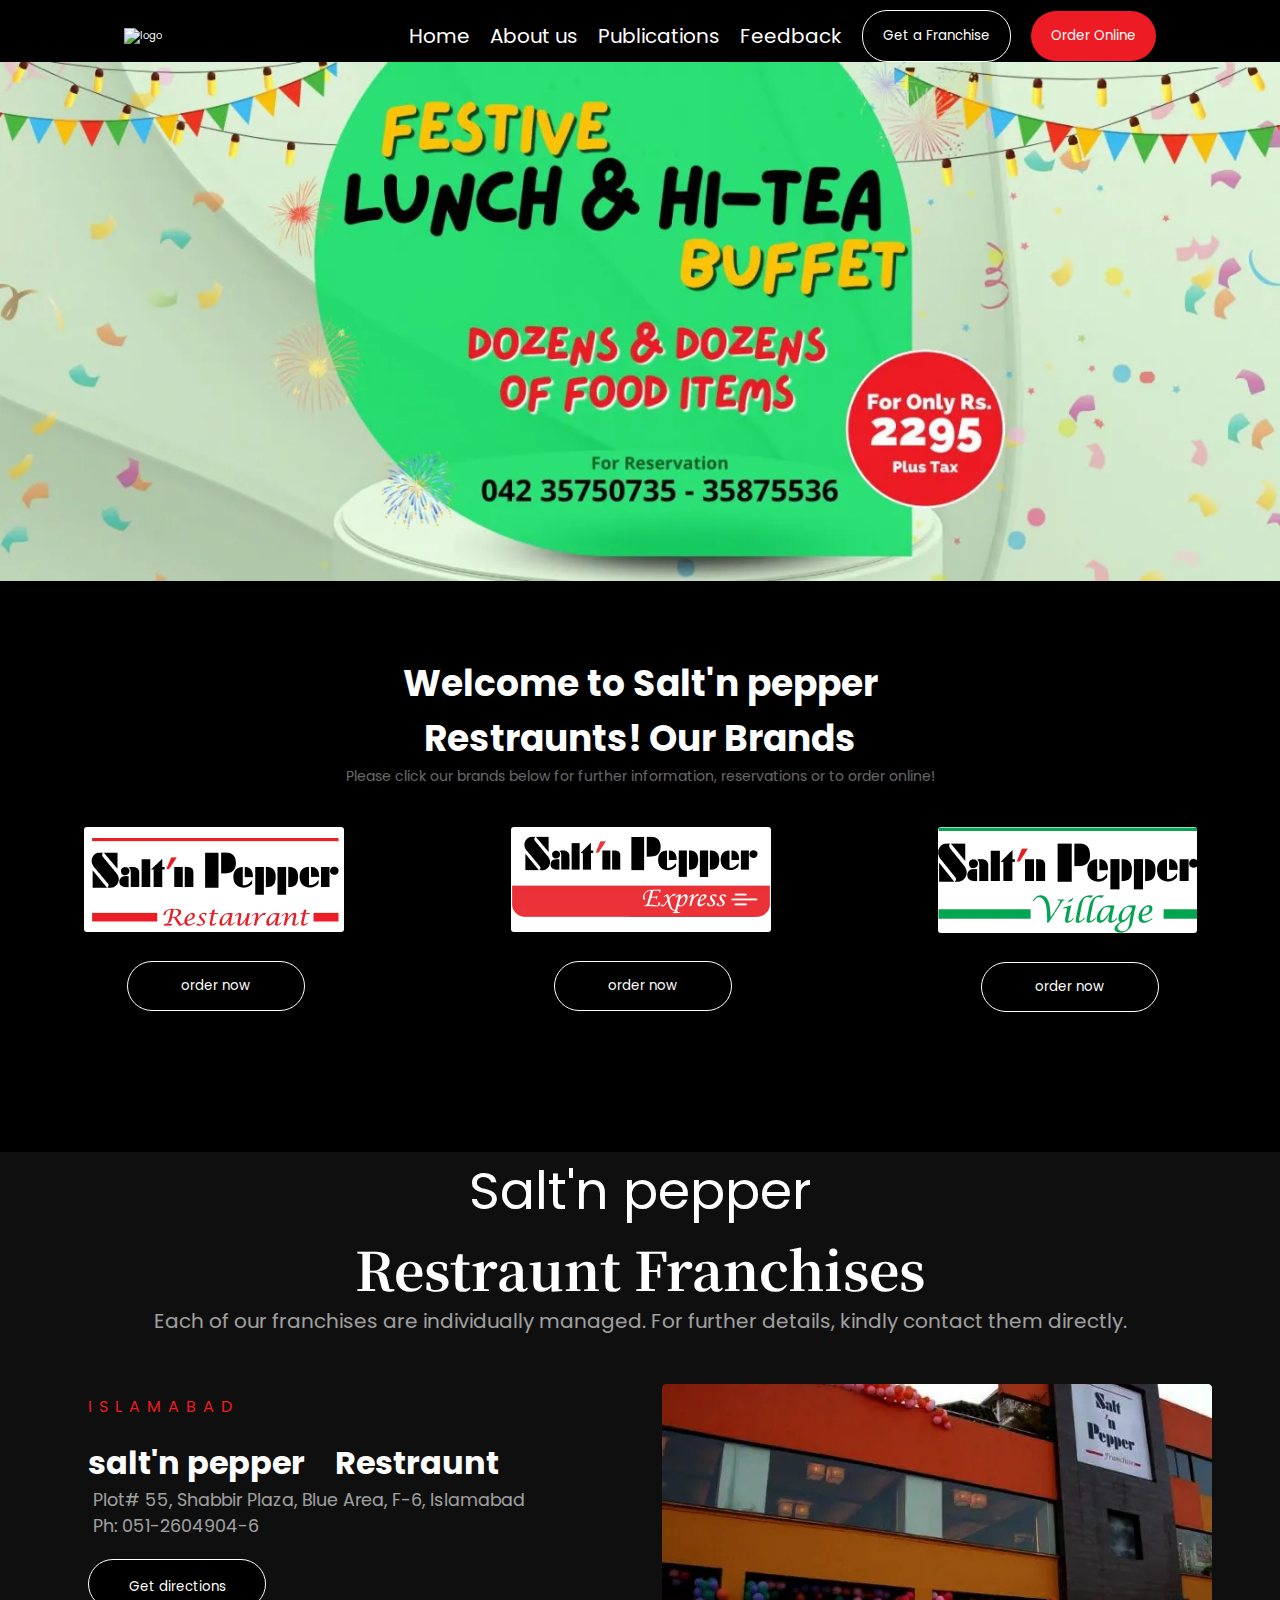
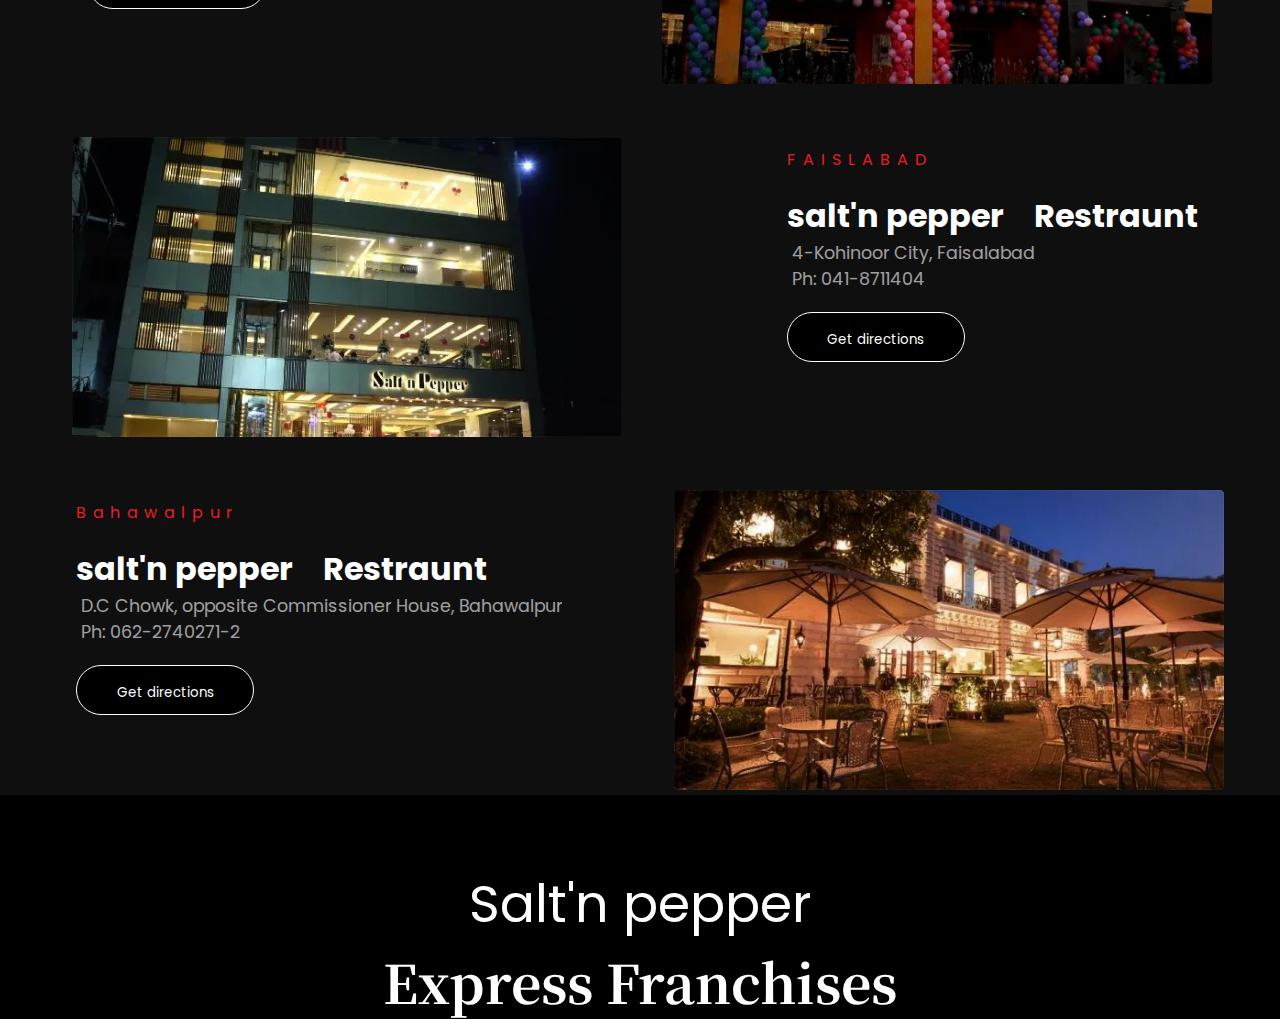
==== index.html @ e47a8a0a "franchises added" ====
<!DOCTYPE html>
<html lang="en">
  <head>
    <meta charset="UTF-8" />
    <meta name="viewport" content="width=device-width, initial-scale=1.0" />
    <script
      src="https://kit.fontawesome.com/d864d55125.js"
      crossorigin="anonymous"
    ></script>
    <title>Salt and Pepper</title>

    <!-- style link -->
    <link rel="stylesheet" href="./styles/style.css" />
    <link rel="stylesheet" href="./styles/utilities.css" />

    <!-- font link -->
    <link rel="preconnect" href="https://fonts.googleapis.com" />
    <link rel="preconnect" href="https://fonts.gstatic.com" crossorigin />
    <link
      href="https://fonts.googleapis.com/css2?family=Poppins:wght@300;400&display=swap"
      rel="stylesheet"
    />
    <link rel="preconnect" href="https://fonts.googleapis.com" />
    <link rel="preconnect" href="https://fonts.gstatic.com" crossorigin />
    <link
      href="https://fonts.googleapis.com/css2?family=Noto+Serif+TC&display=swap"
      rel="stylesheet"
    />
  </head>

  <body>
    <div class="container">
      <!-- navbar started  -->

      <header class="d-flex justify-around align-center mt-1 wrap header">
        <div>
          <img class="header-logo" src="./assets/logo.webp" alt="logo" />
        </div>
        <div>
          <nav class="d-flex gap align-center wrap">
            <p class="nav-items pointer">Home</p>
            <p class="nav-items pointer">About us</p>
            <p class="nav-items pointer">Publications</p>
            <p class="nav-items pointer">Feedback</p>
            <button class="pointer" id="franchise-btn">Get a Franchise</button>
            <button class="pointer" id="order-btn">Order Online</button>
          </nav>
        </div>
      </header>
      <!-- navbar ended -->
      <!-- carousel -->
      <main>
        <img src="./Assets/carousel.webp" alt="carousel" class="img-carousel" />
      </main>
      <!-- carousel end -->
      <div class="head-aft-car">
        <h2 class="d-flex text-center justify-center">
          Welcome to Salt'n pepper
        </h2>
        <h2 class="d-flex text-center justify-center">
          Restraunts! Our Brands
        </h2>
        <p class="sub-head-aft-car text-center justify-center">
          Please click our brands below for further information, reservations or
          to order online!
        </p>
      </div>
      <!-- three cards after carousel -->
      <div class="wrap d-flex justify-around">
        <div class="rest-btn align-center">
          <img
            src="./Assets/salt'n pepper restaraunt.webp"
            alt=""
            class="img-card-bg"
          />
          <button class="btn-1">order now</button>
        </div>
        <div class="">
          <img
            src="./Assets/salt'n pepper express.webp"
            alt=""
            class="img-card-bg pointer"
          />
          <button class="btn-1 pointer">order now</button>
        </div>
        <div class="">
          <img
            src="./Assets/salt'n pepper village.webp"
            alt=""
            class="img-card-bg pointer"
          /><button class="btn-1 pointer">order now</button>
        </div>
      </div>
      <!-- end of the three cards -->
      <!-- franchises started -->
      <div class="franchise-restraunt-div">
        <div class="franchise-heading text-center">Salt'n pepper</div>
        <div class="text-center franchise-subheading">Restraunt Franchises</div>
        <div class="text-center">
          <p class="another-subheading">
            Each of our franchises are individually managed. For further
            details, kindly contact them directly.
          </p>
        </div>
        <div class="d-flex justify-around wrap">
          <div class="franchise-card-1">
            <p class="city-franchise-name m-2 mt-1">ISLAMABAD</p>
            <h3 class="rest-name">
              <span class="m-2">salt'n pepper</span
              ><span class="m-1">Restraunt</span>
            </h3>
            <div>
              <i
                class="fa-solid fa-location-dot align-center location"
                style="font-size: 1.6rem"
              ></i
              ><span class="address align-center"
                >Plot# 55, Shabbir Plaza, Blue Area, F-6, Islamabad</span
              >
            </div>
            <div>
              <i
                class="fa-solid fa-phone align-center phone"
                style="font-size: 1.6rem"
              ></i
              ><span class="address">Ph: 051-2604904-6</span>
              <button class="pointer btn-2 m-2">
                Get directions
                <i
                  class="fa-solid fa-circle-down fa-rotate-270 align-center"
                  style="color: #dc3545; font-size: 2rem"
                ></i>
              </button>
            </div>
          </div>
          <div>
            <img
              src="./Assets/islamabad fanchise.webp"
              alt=""
              class="img-of-islamabad"
            />
          </div>
        </div>
        <div class="d-flex justify-around wrap">
          <div>
            <img
              src="./Assets/Faislabad.webp"
              alt=""
              class="img-of-islamabad"
            />
          </div>
          <div class="franchise-card-1">
            <p class="city-franchise-name m-2 mt-1">FAISLABAD</p>
            <h3 class="rest-name">
              <span class="m-2">salt'n pepper</span
              ><span class="m-1">Restraunt</span>
            </h3>
            <div>
              <i
                class="fa-solid fa-location-dot align-center location"
                style="font-size: 1.6rem"
              ></i
              ><span class="address align-center"
                >4-Kohinoor City, Faisalabad</span
              >
            </div>
            <div>
              <i
                class="fa-solid fa-phone align-center phone"
                style="font-size: 1.6rem"
              ></i
              ><span class="address">Ph: 041-8711404</span>
              <button class="pointer btn-2 m-2">
                Get directions
                <i
                  class="fa-solid fa-circle-down fa-rotate-270 align-center"
                  style="color: #dc3545; font-size: 2rem"
                ></i>
              </button>
            </div>
          </div>
        </div>
        <div class="d-flex justify-around wrap">
          <div class="franchise-card-1">
            <p class="city-franchise-name m-2 mt-1">Bahawalpur</p>
            <h3 class="rest-name">
              <span class="m-2">salt'n pepper</span
              ><span class="m-1">Restraunt</span>
            </h3>
            <div>
              <i
                class="fa-solid fa-location-dot align-center location"
                style="font-size: 1.6rem"
              ></i
              ><span class="address align-center"
                >D.C Chowk, opposite Commissioner House, Bahawalpur</span
              >
            </div>
            <div>
              <i
                class="fa-solid fa-phone align-center phone"
                style="font-size: 1.6rem"
              ></i
              ><span class="address">Ph: 062-2740271-2</span>
              <button class="pointer btn-2 m-2">
                Get directions
                <i
                  class="fa-solid fa-circle-down fa-rotate-270 align-center"
                  style="color: #dc3545; font-size: 2rem"
                ></i>
              </button>
            </div>
          </div>
          <div>
            <img
              src="./Assets/Bahawalpur franchise.webp "
              alt=""
              class="img-of-islamabad"
            />
          </div>
        </div>
      </div>
      <!-- franchises ended -->
      <div class="franchise-express-div">
        <div class="franchise-heading text-center">Salt'n pepper</div>
        <div class="text-center franchise-subheading">Express Franchises</div>
      </div>
    </div>
  </body>
</html>
---- styles/style.css ----
* {
  margin: 0;
  padding: 0;
  box-sizing: border-box;
  color: #ffffff;
  font-family: "Poppins", sans-serif;
  /* border: 1px solid lightcyan; */
}

body {
  background-color: #000000;
}

html {
  font-size: 62.5%;
}

/* navbar started */
.header {
  align-content: space-between;
  align-self: flex-end;
}
.nav-items {
  font-size: 2rem;
}

.header-logo {
  width: 165px;
}
#franchise-btn {
  background-color: transparent;
  border: 1px solid #ffffff;
  padding: 15px 20px;
  border-radius: 25px;
}
#order-btn {
  background-color: #ed1c24;
  border: 0px;
  padding: 15px 20px;
  border-radius: 25px;
}

/* navbar ended *
/* carousel */
.img-carousel {
  width: 100%;
}
.img-heading {
  width: 20%;
}
.head-aft-car {
  margin-top: 70px;
  font-size: 2.4rem;
  font-family: 400;
}
/* brands */
.sub-head-aft-car {
  font-size: 1.4rem;
  opacity: 0.4;
  margin-bottom: 40px;
}
.img-card-bg {
  background-color: #ffffff;
  border-radius: 3px;
}
.btn-1 {
  display: block;
  margin-top: 24px;
  margin-left: 43px;
  width: 178px;
  height: 50px;
  background-color: #000000;
  color: #ffffff;
  border-radius: 99px;
  border: 1px solid #ffffff;
  margin-bottom: 70px;
}

/* brands end */

/* franchises */
.franchise-restraunt-div {
  background-color: #ffffff0f;
  background-image: url(https://images-beta.tossdown.com/site/bb1bd702-431a-4f3a-a0ca-c5966a1f7985.webp);
  background-repeat: no-repeat;
  background-position: right;
  background-size: 325;
}
.franchise-heading {
  margin-top: 70px;
  font-size: 5.2rem;
}
.franchise-subheading {
  font-size: 5.3rem;
  font-family: "Noto Serif TC", serif;
  font-weight: bolder;
}
.another-subheading {
  font-size: 2rem;
  opacity: 0.6;
}
.city-franchise-name{
    color: #ed1c24;
    font-size: 1.6rem;
    letter-spacing: 7px;
    text-align: left;
}
.rest-name{
    font-size: 3.2rem;
}
.address{
    font-size: 1.75rem;
    opacity: 0.6;

}
.btn-2 {
    display: block;
    margin-top: 51px;
    margin-left: 0px;
    width: 178px;
    height: 50px;
    background-color: #000000;
    color: #ffffff;
    border-radius: 99px;
    border: 1px solid #ffffff;
}
.franchise-card-1{
    margin-top: 48px;
}
.img-of-islamabad{
    margin-top: 48px;
    border-radius: 3px;
    width: 100%;
}
.location{
    margin-left: 20px;
    margin-right: 5px;
    opacity: 0.6;
}
.phone{
    margin-left: 20px;
    margin-right: 5px;
    opacity: 0.6;
}
/* franchise-end */
---- styles/utilities.css ----
/* utily classes */

/* flex classes start */
.d-flex {
  display: flex;
}

.justify-center {
  justify-content: center;
}

.justify-evenly {
  justify-content: space-evenly;
}

.justify-around {
  justify-content: space-around;
}

.justify-between {
  justify-content: space-between;
}

.align-center {
  align-items: center;
}
.wrap {
  flex-wrap: wrap;
}

.gap {
  gap: 20px;
}
/* flex classes end */

.text-center {
  text-align: center;
}

.m-1 {
  margin: 10px;
}
.m-2 {
  margin: 20px;
}
.m-3 {
  margin: 30px;
}
.m-4 {
  margin: 40px;
}
.m-5 {
  margin: 50px;
}
.mt-1 {
  margin-top: 10px;
}
.mt-2 {
  margin-top: 20px;
}
.mt-3 {
  margin-top: 30px;
}
.mt-4 {
  margin-top: 40px;
}
.mt-5 {
  margin-top: 50px;
}

.pointer {
  cursor: pointer;
}
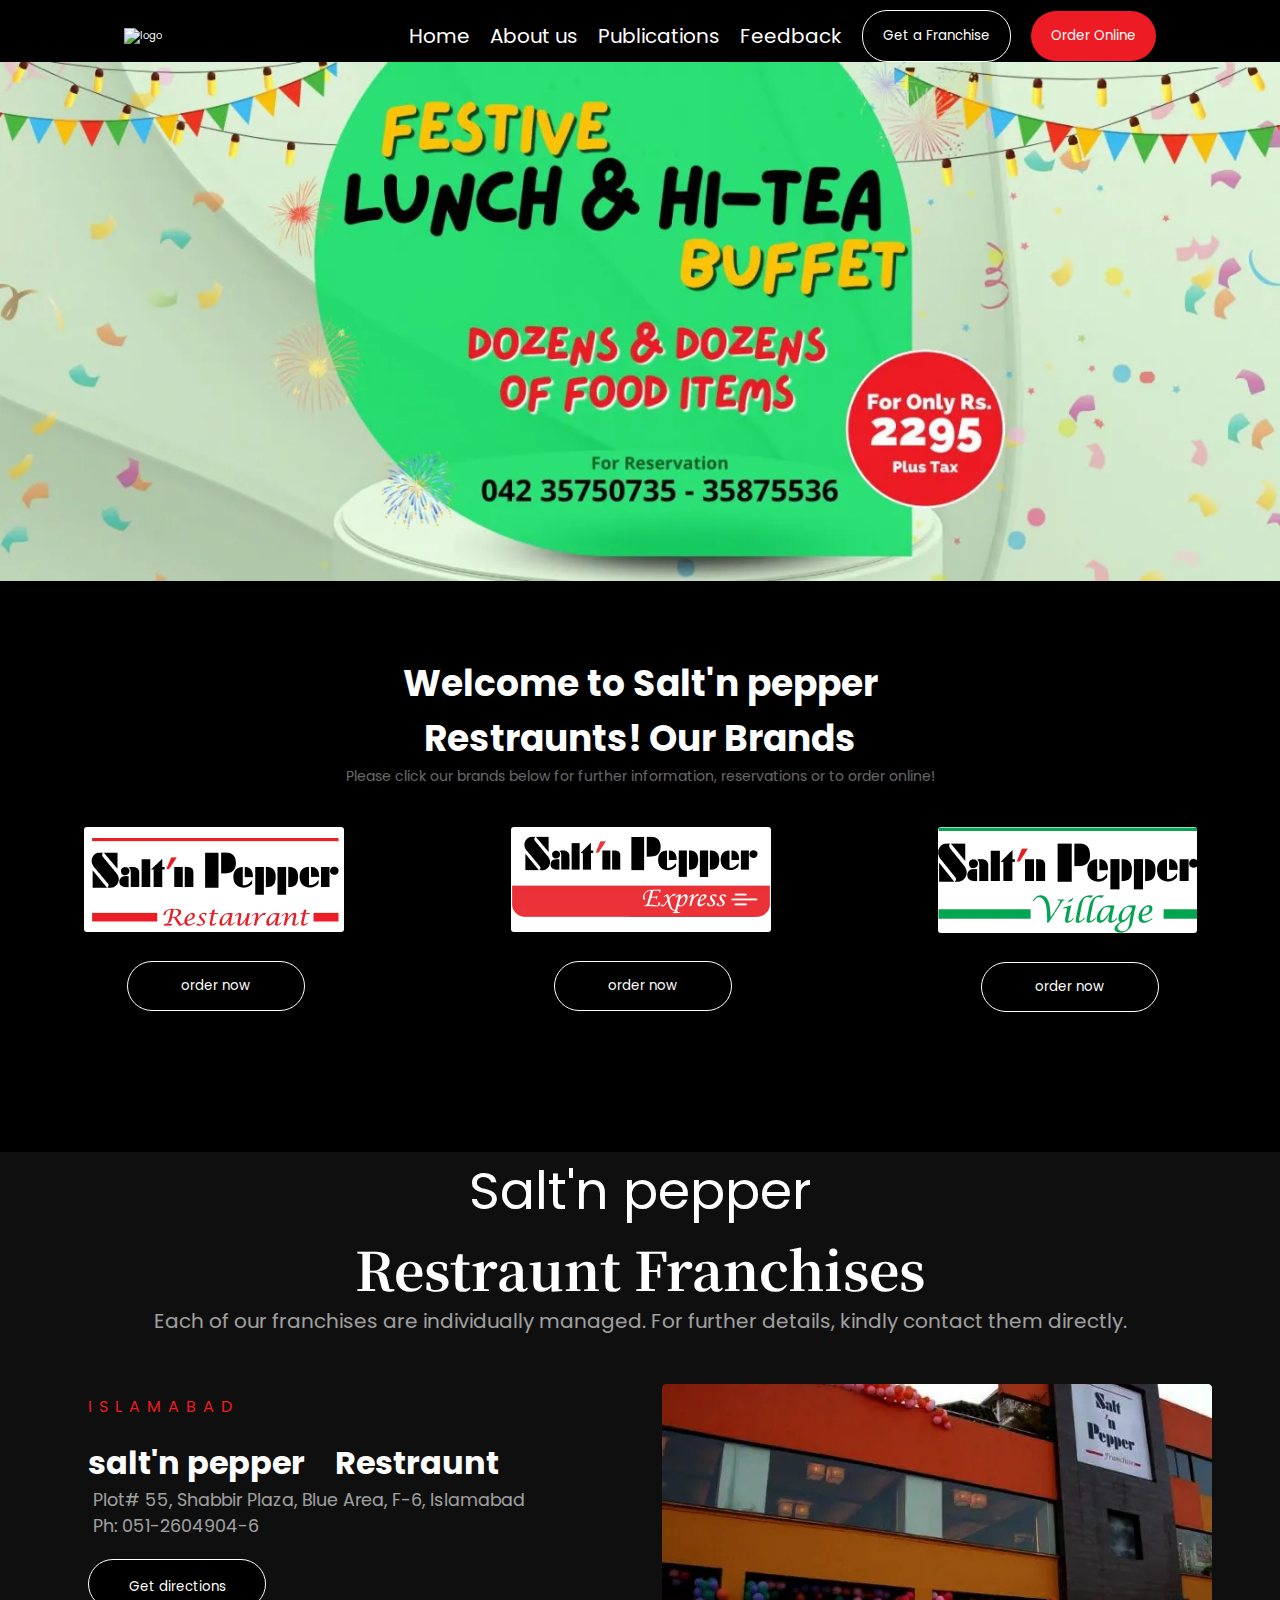
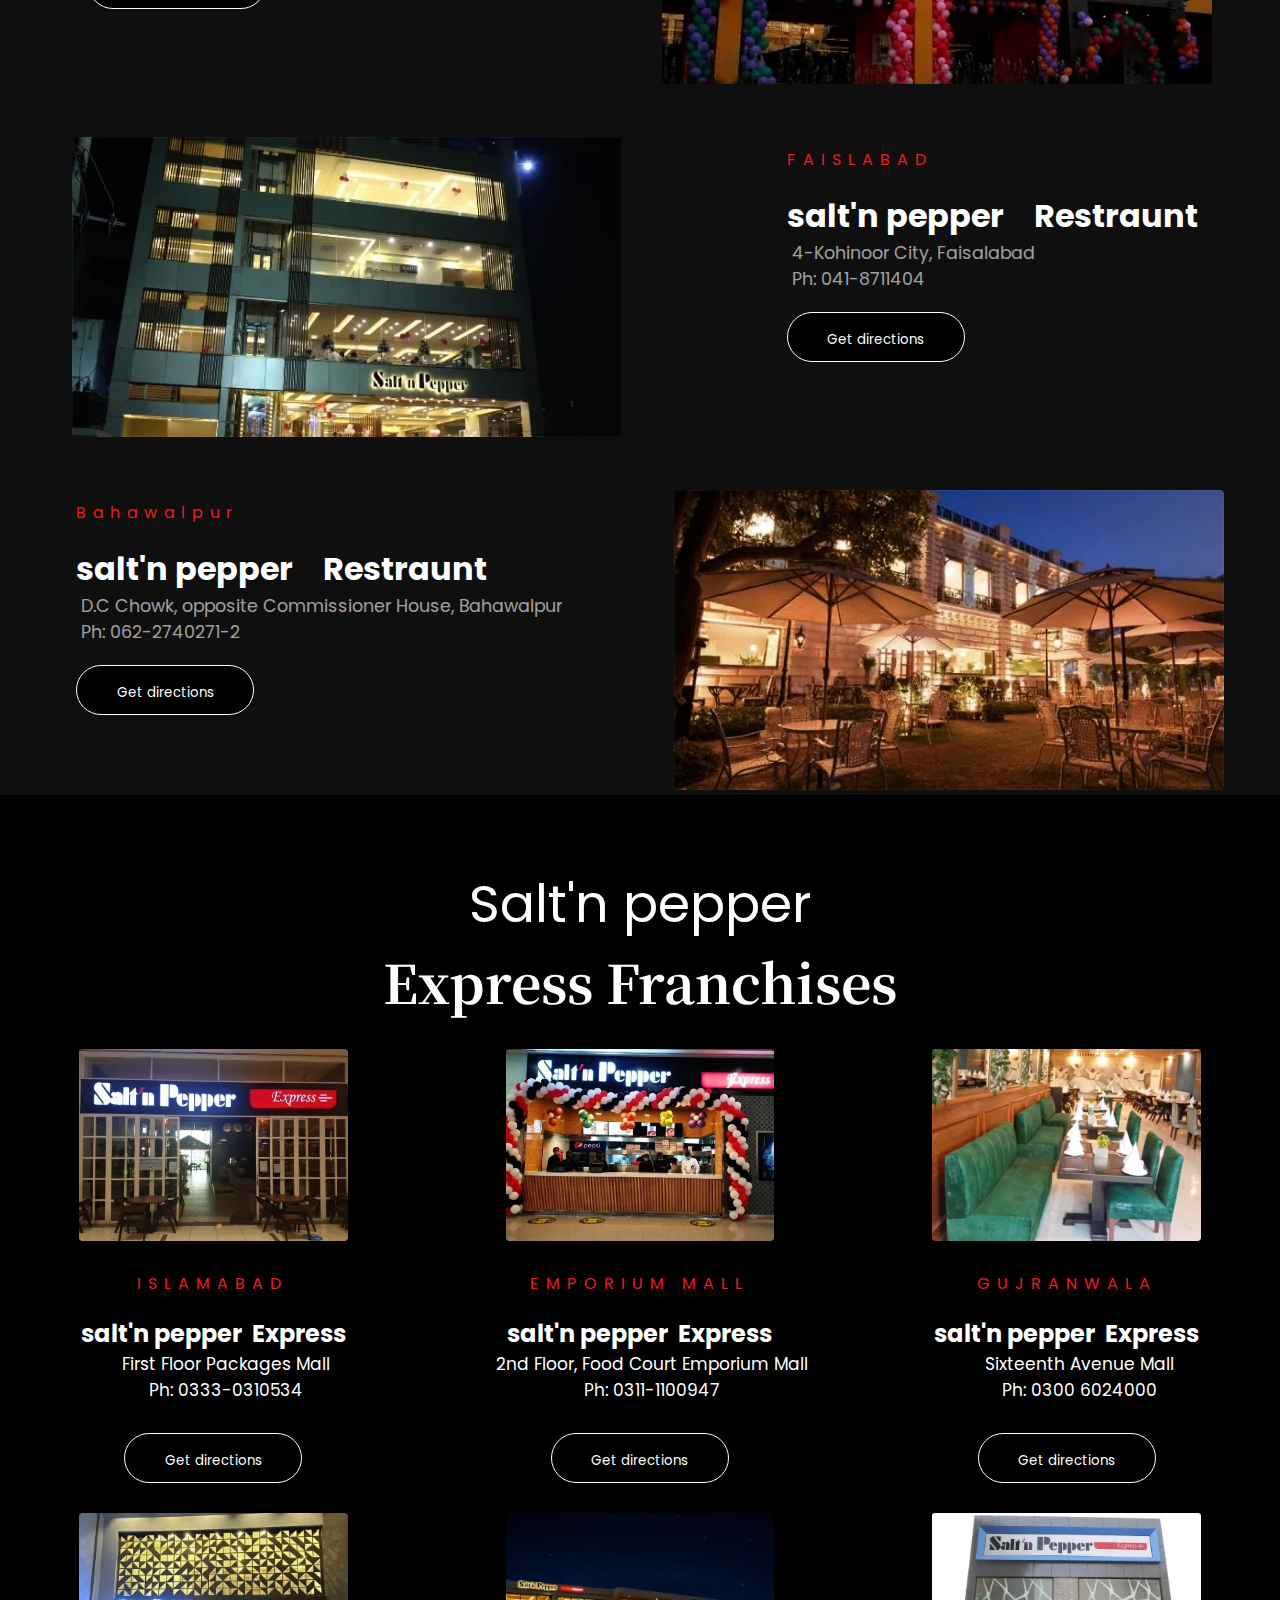
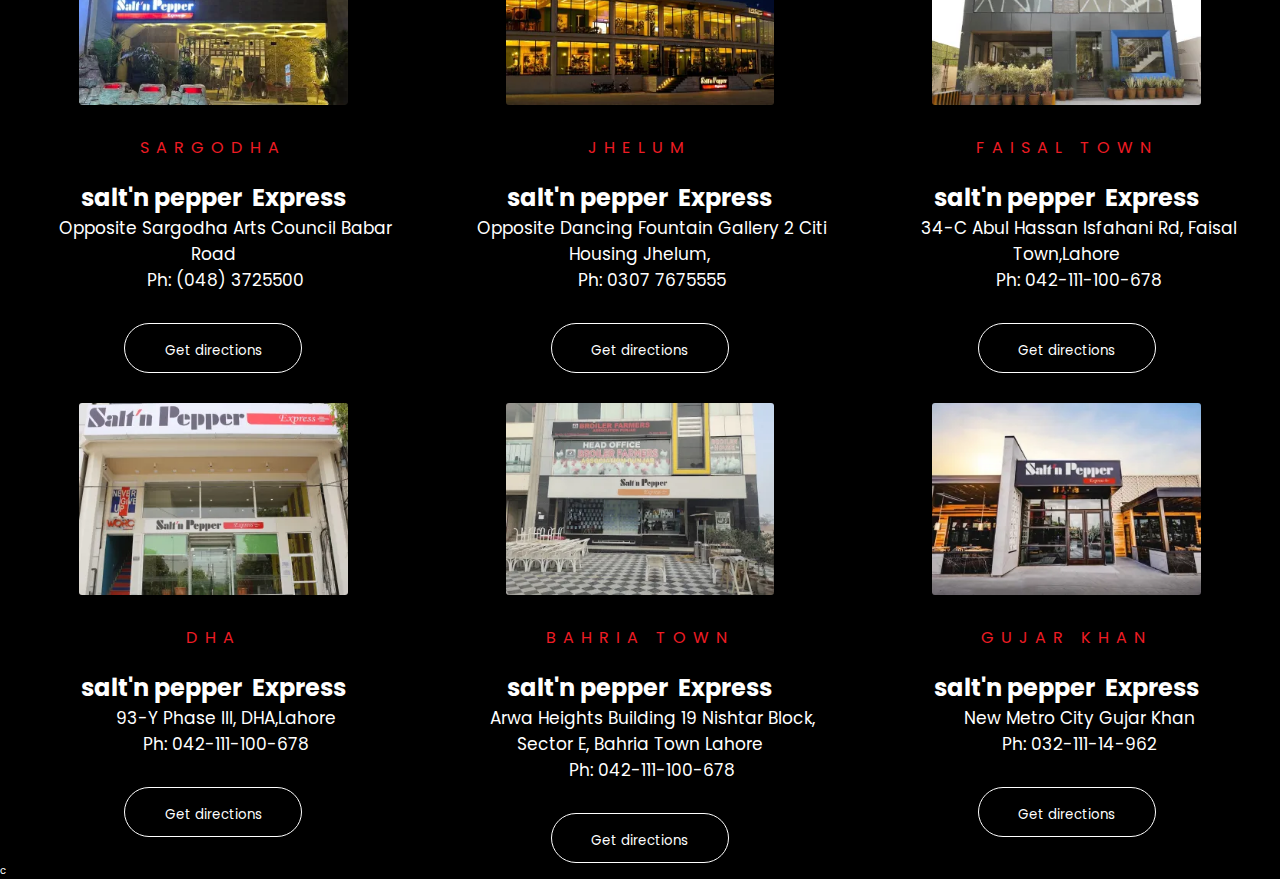
==== commit 70b60125: "work till express franchises done" ====
--- a/index.html
+++ b/index.html
@@ -92,7 +92,7 @@
         </div>
       </div>
       <!-- end of the three cards -->
-      <!-- franchises started -->
+      <!-- restraunt franchises started -->
       <div class="franchise-restraunt-div">
         <div class="franchise-heading text-center">Salt'n pepper</div>
         <div class="text-center franchise-subheading">Restraunt Franchises</div>
@@ -220,11 +220,325 @@
           </div>
         </div>
       </div>
-      <!-- franchises ended -->
+      <!-- restraunt franchises ended -->
+      <!-- express franchise start -->
       <div class="franchise-express-div">
         <div class="franchise-heading text-center">Salt'n pepper</div>
         <div class="text-center franchise-subheading">Express Franchises</div>
+        <span class="d-flex justify-around">
+          <div class="express-franchise">
+            <img
+              src="./Assets/packages express.webp"
+              alt=""
+              class="express-franchise-img"
+            />
+            <p class="city-express-franchise-name m-2 mt-3 text-center">
+              ISLAMABAD
+            </p>
+            <h3 class="text-center heading-express-all">
+              <span class="heading-express">salt'n pepper</span>Express
+            </h3>
+            <p class="text-center address-express">
+              <i
+                class="fa-solid fa-location-dot align-center location text-center"
+                style="font-size: 1.6rem"
+              ></i
+              >First Floor Packages Mall
+            </p>
+            <p class="address-express text-center">
+              <i
+                class="fa-solid fa-phone align-center phone"
+                style="font-size: 1.6rem"
+              ></i
+              >Ph: 0333-0310534
+            </p>
+            <button class="pointer btn-2 mt-3 directions">
+              Get directions
+              <i
+                class="fa-solid fa-circle-down fa-rotate-270 align-center"
+                style="color: #dc3545; font-size: 2rem"
+              ></i>
+            </button>
+          </div>
+          <div class="express-franchise">
+            <img
+              src="./Assets/emporium express.webp"
+              alt=""
+              class="express-franchise-img"
+            />
+            <p class="city-express-franchise-name m-2 mt-3 text-center">
+              EMPORIUM MALL
+            </p>
+            <h3 class="text-center heading-express-all">
+              <span class="heading-express">salt'n pepper</span>Express
+            </h3>
+            <p class="text-center address-express">
+              <i
+                class="fa-solid fa-location-dot align-center location text-center"
+                style="font-size: 1.6rem"
+              ></i
+              >2nd Floor, Food Court Emporium Mall
+            </p>
+            <p class="address-express text-center">
+              <i
+                class="fa-solid fa-phone align-center phone"
+                style="font-size: 1.6rem"
+              ></i
+              >Ph: 0311-1100947
+            </p>
+            <button class="pointer btn-2 mt-3 directions">
+              Get directions
+              <i
+                class="fa-solid fa-circle-down fa-rotate-270 align-center"
+                style="color: #dc3545; font-size: 2rem"
+              ></i>
+            </button>
+          </div>
+          <div class="express-franchise">
+            <img
+              src="./Assets/gujranwala.webp"
+              alt=""
+              class="express-franchise-img"
+            />
+            <p class="city-express-franchise-name m-2 mt-3 text-center">
+              GUJRANWALA
+            </p>
+            <h3 class="text-center heading-express-all">
+              <span class="heading-express">salt'n pepper</span>Express
+            </h3>
+            <p class="text-center address-express">
+              <i
+                class="fa-solid fa-location-dot align-center location text-center"
+                style="font-size: 1.6rem"
+              ></i>
+              Sixteenth Avenue Mall
+            </p>
+            <p class="address-express text-center">
+              <i
+                class="fa-solid fa-phone align-center phone"
+                style="font-size: 1.6rem"
+              ></i
+              >Ph: 0300 6024000
+            </p>
+            <button class="pointer btn-2 mt-3 directions">
+              Get directions
+              <i
+                class="fa-solid fa-circle-down fa-rotate-270 align-center"
+                style="color: #dc3545; font-size: 2rem"
+              ></i>
+            </button>
+          </div>
+        </span>
+        <span class="d-flex justify-around">
+          <div class="express-franchise">
+            <img
+              src="./Assets/Sarghoda express.webp"
+              alt=""
+              class="express-franchise-img"
+            />
+            <p class="city-express-franchise-name m-2 mt-3 text-center">
+              SARGODHA
+            </p>
+            <h3 class="text-center heading-express-all">
+              <span class="heading-express">salt'n pepper</span>Express
+            </h3>
+            <p class="text-center address-express">
+              <i
+                class="fa-solid fa-location-dot align-center location text-center"
+                style="font-size: 1.6rem"
+              ></i
+              >Opposite Sargodha Arts Council Babar Road
+            </p>
+            <p class="address-express text-center">
+              <i
+                class="fa-solid fa-phone align-center phone"
+                style="font-size: 1.6rem"
+              ></i
+              >Ph: (048) 3725500
+            </p>
+            <button class="pointer btn-2 mt-3 directions">
+              Get directions
+              <i
+                class="fa-solid fa-circle-down fa-rotate-270 align-center"
+                style="color: #dc3545; font-size: 2rem"
+              ></i>
+            </button>
+          </div>
+          <div class="express-franchise">
+            <img
+              src="./Assets/jhelum express.webp"
+              alt=""
+              class="express-franchise-img"
+            />
+            <p class="city-express-franchise-name m-2 mt-3 text-center">
+              JHELUM
+            </p>
+            <h3 class="text-center heading-express-all">
+              <span class="heading-express">salt'n pepper</span>Express
+            </h3>
+            <p class="text-center address-express">
+              <i
+                class="fa-solid fa-location-dot align-center location text-center"
+                style="font-size: 1.6rem"
+              ></i
+              >Opposite Dancing Fountain Gallery 2 Citi Housing Jhelum,
+            </p>
+            <p class="address-express text-center">
+              <i
+                class="fa-solid fa-phone align-center phone"
+                style="font-size: 1.6rem"
+              ></i
+              >Ph: 0307 7675555
+            </p>
+            <button class="pointer btn-2 mt-3 directions">
+              Get directions
+              <i
+                class="fa-solid fa-circle-down fa-rotate-270 align-center"
+                style="color: #dc3545; font-size: 2rem"
+              ></i>
+            </button>
+          </div>
+          <div class="express-franchise">
+            <img
+              src="./Assets/Faisal Town express.webp"
+              alt=""
+              class="express-franchise-img"
+            />
+            <p class="city-express-franchise-name m-2 mt-3 text-center">
+              FAISAL TOWN
+            </p>
+            <h3 class="text-center heading-express-all">
+              <span class="heading-express">salt'n pepper</span>Express
+            </h3>
+            <p class="text-center address-express">
+              <i
+                class="fa-solid fa-location-dot align-center location text-center"
+                style="font-size: 1.6rem"
+              ></i
+              >34-C Abul Hassan Isfahani Rd, Faisal Town,Lahore
+            </p>
+            <p class="address-express text-center">
+              <i
+                class="fa-solid fa-phone align-center phone"
+                style="font-size: 1.6rem"
+              ></i
+              >Ph: 042-111-100-678
+            </p>
+            <button class="pointer btn-2 mt-3 directions">
+              Get directions
+              <i
+                class="fa-solid fa-circle-down fa-rotate-270 align-center"
+                style="color: #dc3545; font-size: 2rem"
+              ></i>
+            </button>
+          </div>
+        </span>
+        <span class="d-flex justify-around">
+          <div class="express-franchise">
+            <img
+              src="./Assets/dha express.webp"
+              alt=""
+              class="express-franchise-img"
+            />
+            <p class="city-express-franchise-name m-2 mt-3 text-center">DHA</p>
+            <h3 class="text-center heading-express-all">
+              <span class="heading-express">salt'n pepper</span>Express
+            </h3>
+            <p class="text-center address-express">
+              <i
+                class="fa-solid fa-location-dot align-center location text-center"
+                style="font-size: 1.6rem"
+              ></i
+              >93-Y Phase III, DHA,Lahore
+            </p>
+            <p class="address-express text-center">
+              <i
+                class="fa-solid fa-phone align-center phone"
+                style="font-size: 1.6rem"
+              ></i
+              >Ph: 042-111-100-678
+            </p>
+            <button class="pointer btn-2 mt-3 directions">
+              Get directions
+              <i
+                class="fa-solid fa-circle-down fa-rotate-270 align-center"
+                style="color: #dc3545; font-size: 2rem"
+              ></i>
+            </button>
+          </div>
+          <div class="express-franchise">
+            <img
+              src="./Assets/bahria  town express.webp"
+              alt=""
+              class="express-franchise-img"
+            />
+            <p class="city-express-franchise-name m-2 mt-3 text-center">
+              BAHRIA TOWN
+            </p>
+            <h3 class="text-center heading-express-all">
+              <span class="heading-express">salt'n pepper</span>Express
+            </h3>
+            <p class="text-center address-express">
+              <i
+                class="fa-solid fa-location-dot align-center location text-center"
+                style="font-size: 1.6rem"
+              ></i
+              >Arwa Heights Building 19 Nishtar Block, Sector E, Bahria Town
+              Lahore
+            </p>
+            <p class="address-express text-center">
+              <i
+                class="fa-solid fa-phone align-center phone"
+                style="font-size: 1.6rem"
+              ></i
+              >Ph: 042-111-100-678
+            </p>
+            <button class="pointer btn-2 mt-3 directions">
+              Get directions
+              <i
+                class="fa-solid fa-circle-down fa-rotate-270 align-center"
+                style="color: #dc3545; font-size: 2rem"
+              ></i>
+            </button>
+          </div>
+          <div class="express-franchise">
+            <img
+              src="./Assets/gujar khan.webp"
+              alt=""
+              class="express-franchise-img"
+            />
+            <p class="city-express-franchise-name m-2 mt-3 text-center">
+              GUJAR KHAN
+            </p>
+            <h3 class="text-center heading-express-all">
+              <span class="heading-express">salt'n pepper</span>Express
+            </h3>
+            <p class="text-center address-express">
+              <i
+                class="fa-solid fa-location-dot align-center location text-center"
+                style="font-size: 1.6rem"
+              ></i
+              >New Metro City Gujar Khan
+            </p>
+            <p class="address-express text-center">
+              <i
+                class="fa-solid fa-phone align-center phone"
+                style="font-size: 1.6rem"
+              ></i
+              >Ph: 032-111-14-962
+            </p>
+            <button class="pointer btn-2 mt-3 directions">
+              Get directions
+              <i
+                class="fa-solid fa-circle-down fa-rotate-270 align-center"
+                style="color: #dc3545; font-size: 2rem"
+              ></i>
+            </button>
+          </div>
+        </span>
       </div>
+      <!-- express franchise end -->
+      <div class="franchise-village">c</div>
     </div>
   </body>
 </html>
--- a/styles/style.css
+++ b/styles/style.css
@@ -143,3 +143,46 @@
     opacity: 0.6;
 }
 /* franchise-end */
+/* express franchise start */
+.express-franchise-img{
+width: 70%;
+border-radius: 3px;
+display: block;
+margin-left: auto;
+margin-right: auto;
+margin-top: 30px;
+
+}
+.express-franchise{
+    /* margin: 30px; */
+    /* display: flex; */
+    width: 30%;
+    
+}
+.city-express-franchise-name{
+    display: block;
+    color: #ed1c24;
+    font-size: 1.6rem;
+    letter-spacing: 7px;
+    text-align: center;
+    /* padding: 90px; */
+    margin: 30px;
+    
+    /* padding-right:150px ; */
+}
+.heading-express-all{
+   font-size: 2.4rem;
+
+}
+.heading-express{
+    padding-right: 10px;
+}
+.address-express{
+    font-size: 1.7rem;
+}
+.directions{
+    display: block;
+    margin-left:auto;
+    margin-right:auto;
+}
+/* express franchise ended */
--- a/styles/utilities.css
+++ b/styles/utilities.css
@@ -23,6 +23,9 @@
 
 .align-center {
   align-items: center;
+}
+.align-center-c {
+  align-content: center;
 }
 .wrap {
   flex-wrap: wrap;
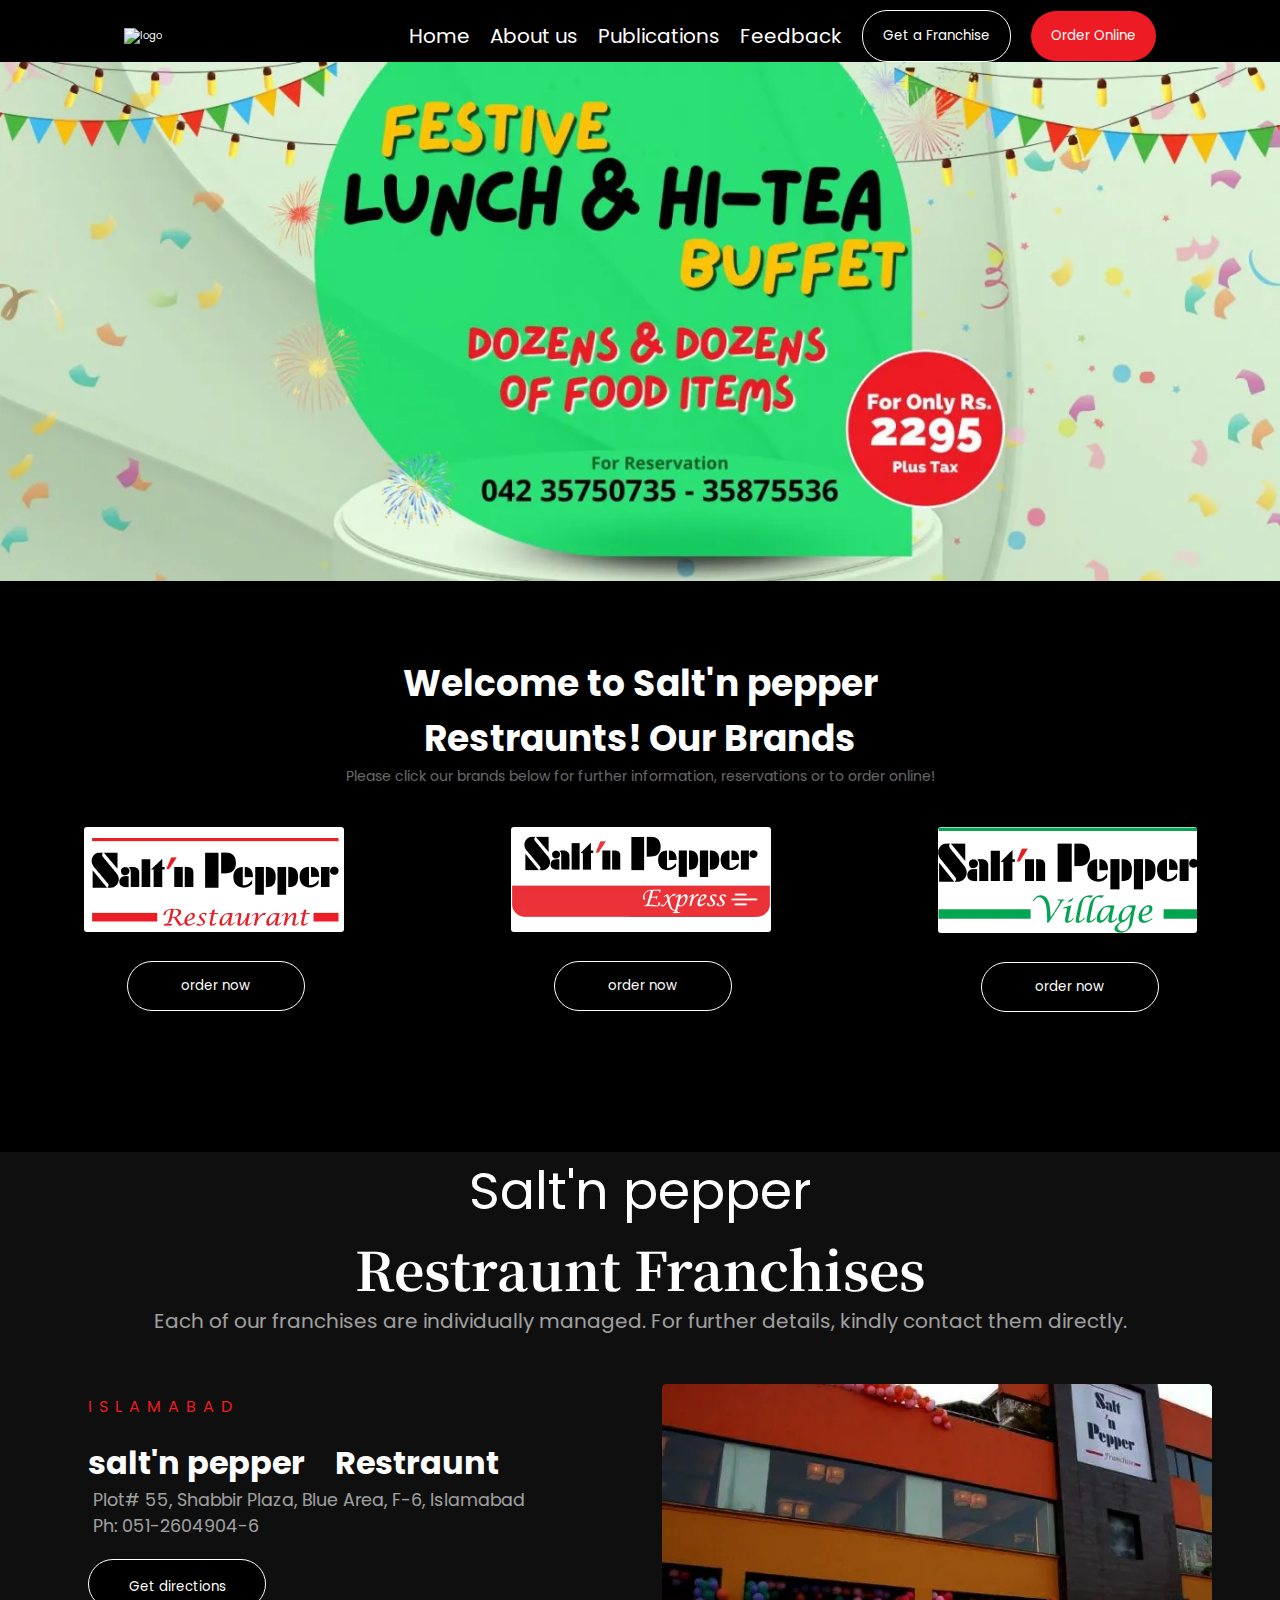
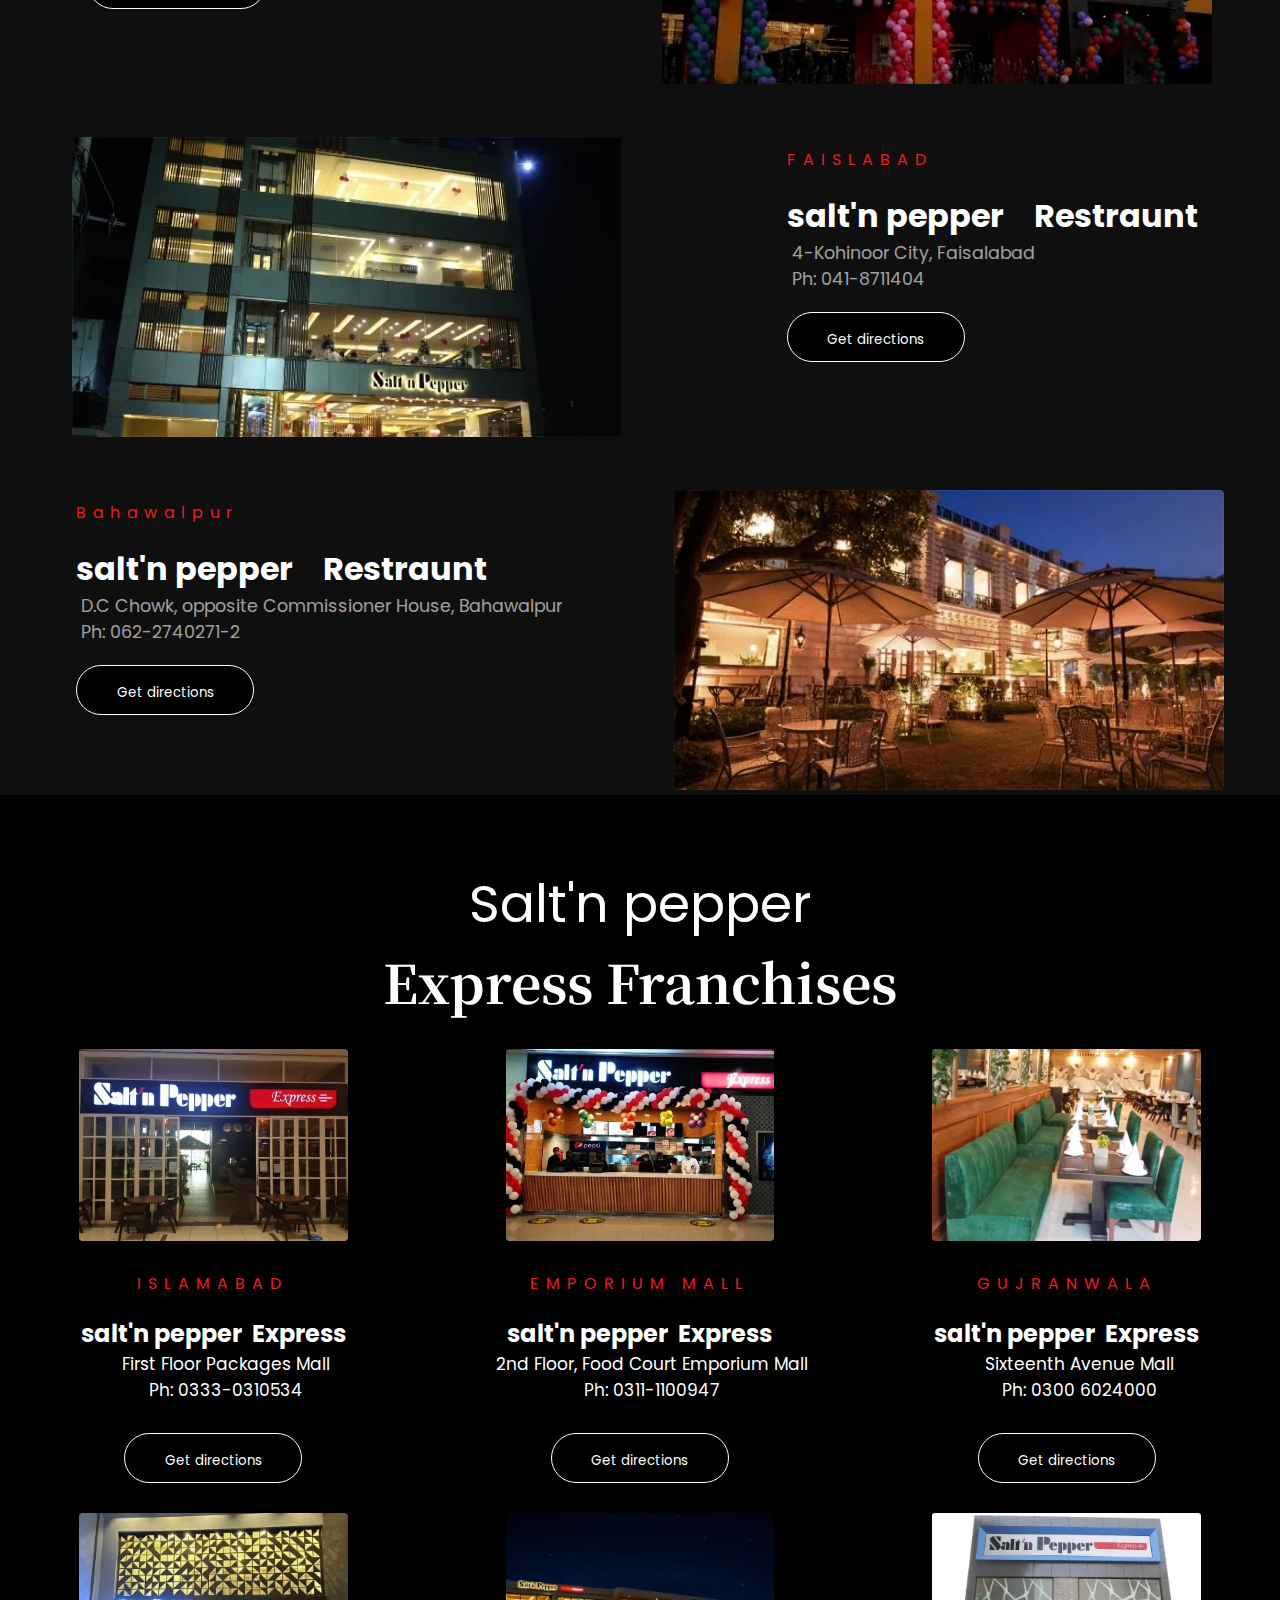
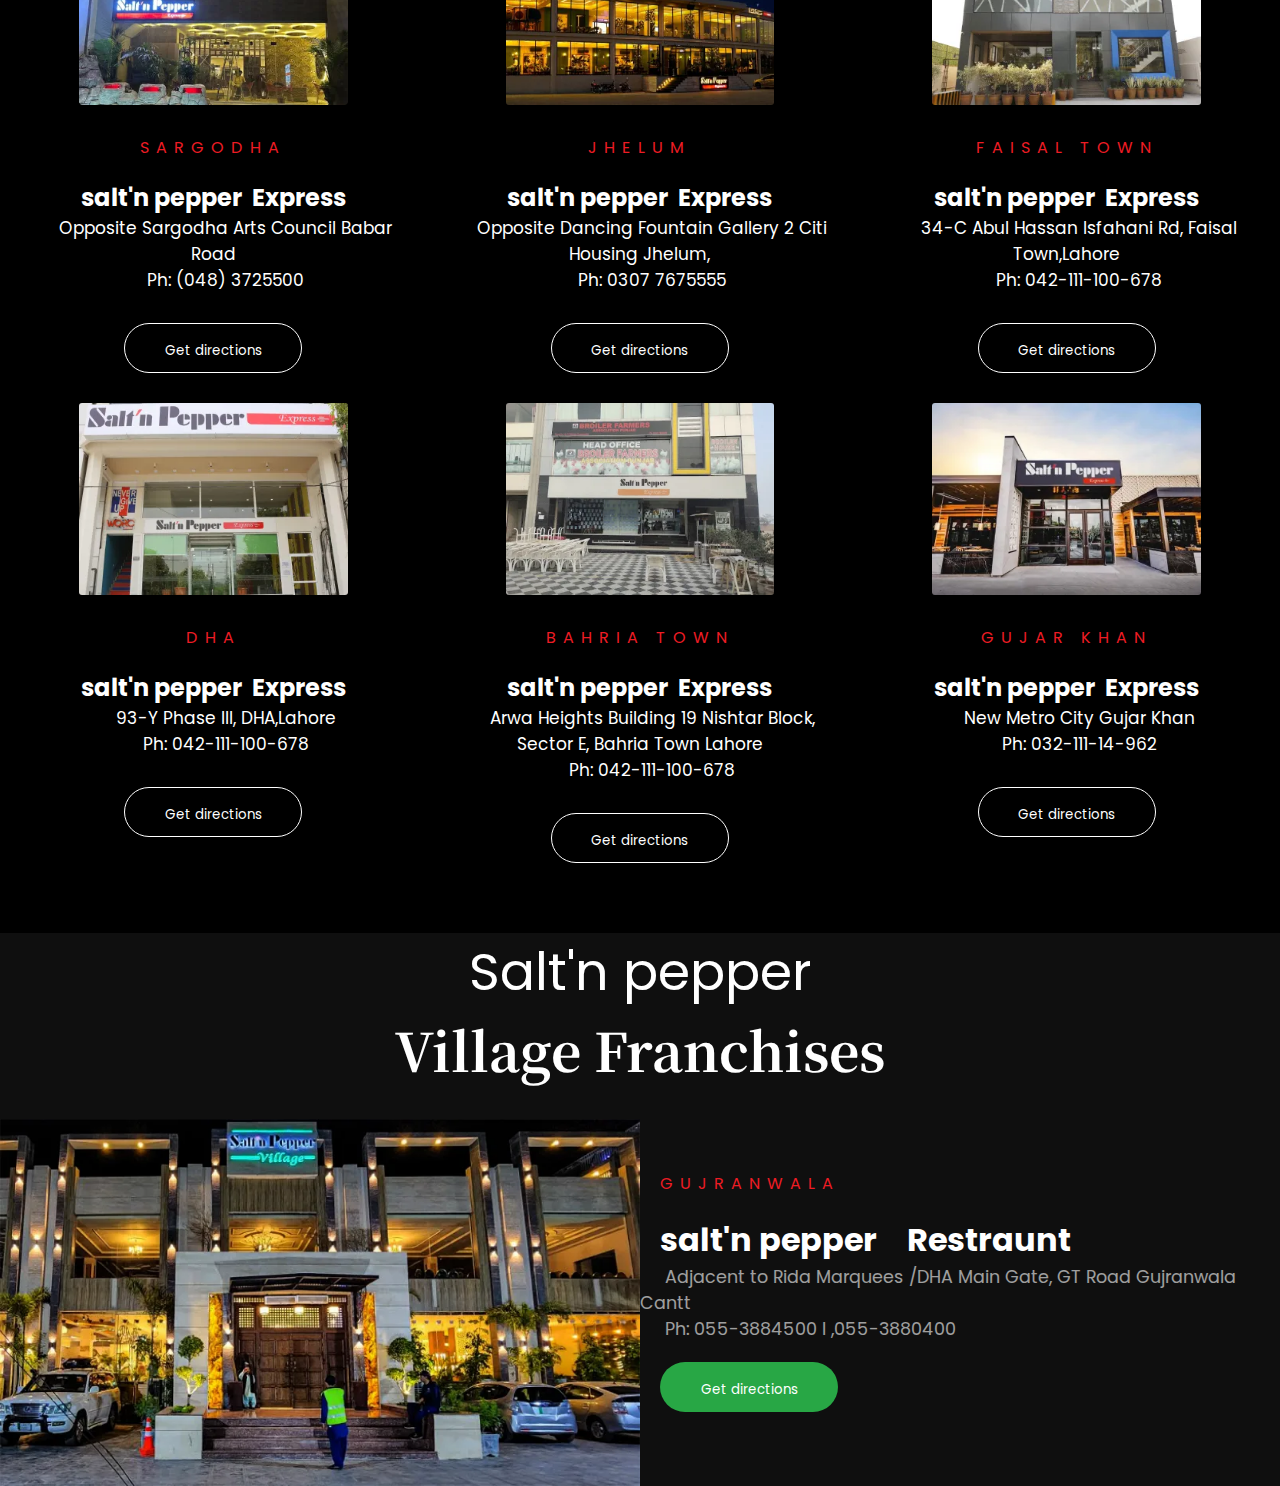
==== commit a81fa228: "work till village done" ====
--- a/index.html
+++ b/index.html
@@ -538,7 +538,44 @@
         </span>
       </div>
       <!-- express franchise end -->
-      <div class="franchise-village">c</div>
+      <div class="franchise-village">
+        <div class="franchise-heading text-center">Salt'n pepper</div>
+        <div class="text-center franchise-subheading">Village Franchises</div>
+        <div class="d-flex wrap   ">
+          <img src="./Assets/village.webp" alt="" class="image-village" />
+          <div class="img-des-vilage">
+            <p class="city-vilage-franchise-name m-2 mt-3">GUJRANWALA</p>
+            <h3 class="rest-name">
+              <span class="m-2">salt'n pepper</span
+              ><span class="m-1">Restraunt</span>
+            </h3>
+            <div>
+              <i
+                class="fa-solid fa-location-dot align-center location"
+                style="font-size: 1.6rem"
+              ></i
+              ><span class="address align-center">
+                Adjacent to Rida Marquees /DHA Main Gate, GT Road Gujranwala
+                Cantt</span
+              >
+            </div>
+            <div>
+              <i
+                class="fa-solid fa-phone align-center phone"
+                style="font-size: 1.6rem"
+              ></i
+              ><span class="address">Ph: 055-3884500 l ,055-3880400</span>
+              <button class="pointer btn-3 m-2">
+                Get directions
+                <i
+                  class="fa-solid fa-circle-down fa-rotate-270 align-center"
+                  style="font-size: 2rem"
+                ></i>
+              </button>
+            </div>
+          </div>
+        </div>
+      </div>
     </div>
   </body>
 </html>
--- a/styles/style.css
+++ b/styles/style.css
@@ -186,3 +186,38 @@
     margin-right:auto;
 }
 /* express franchise ended */
+.franchise-village{
+    background-color: #ffffff0f;
+    
+
+}
+.image-village{
+    width: 50%;
+    margin-top: 32px;
+}
+.city-vilage-franchise-name{
+    color: #ed1c24;
+    font-size: 1.6rem;
+    letter-spacing: 7px;
+    text-align: left;
+    display: block;
+    margin-top: auto;
+}
+.btn-3 {
+    display: block;
+    margin-top: 51px;
+    margin-left: 0px;
+    width: 178px;
+    height: 50px;
+    background-color: #28a745;
+    color: #ffffff;
+    border-radius: 99px;
+    /* border: 1px solid #ffffff; */
+    border: 0px;
+}
+.img-des-vilage{
+    width: 50%;
+    display: block;
+    margin-top: auto;
+    margin-bottom: auto;
+}
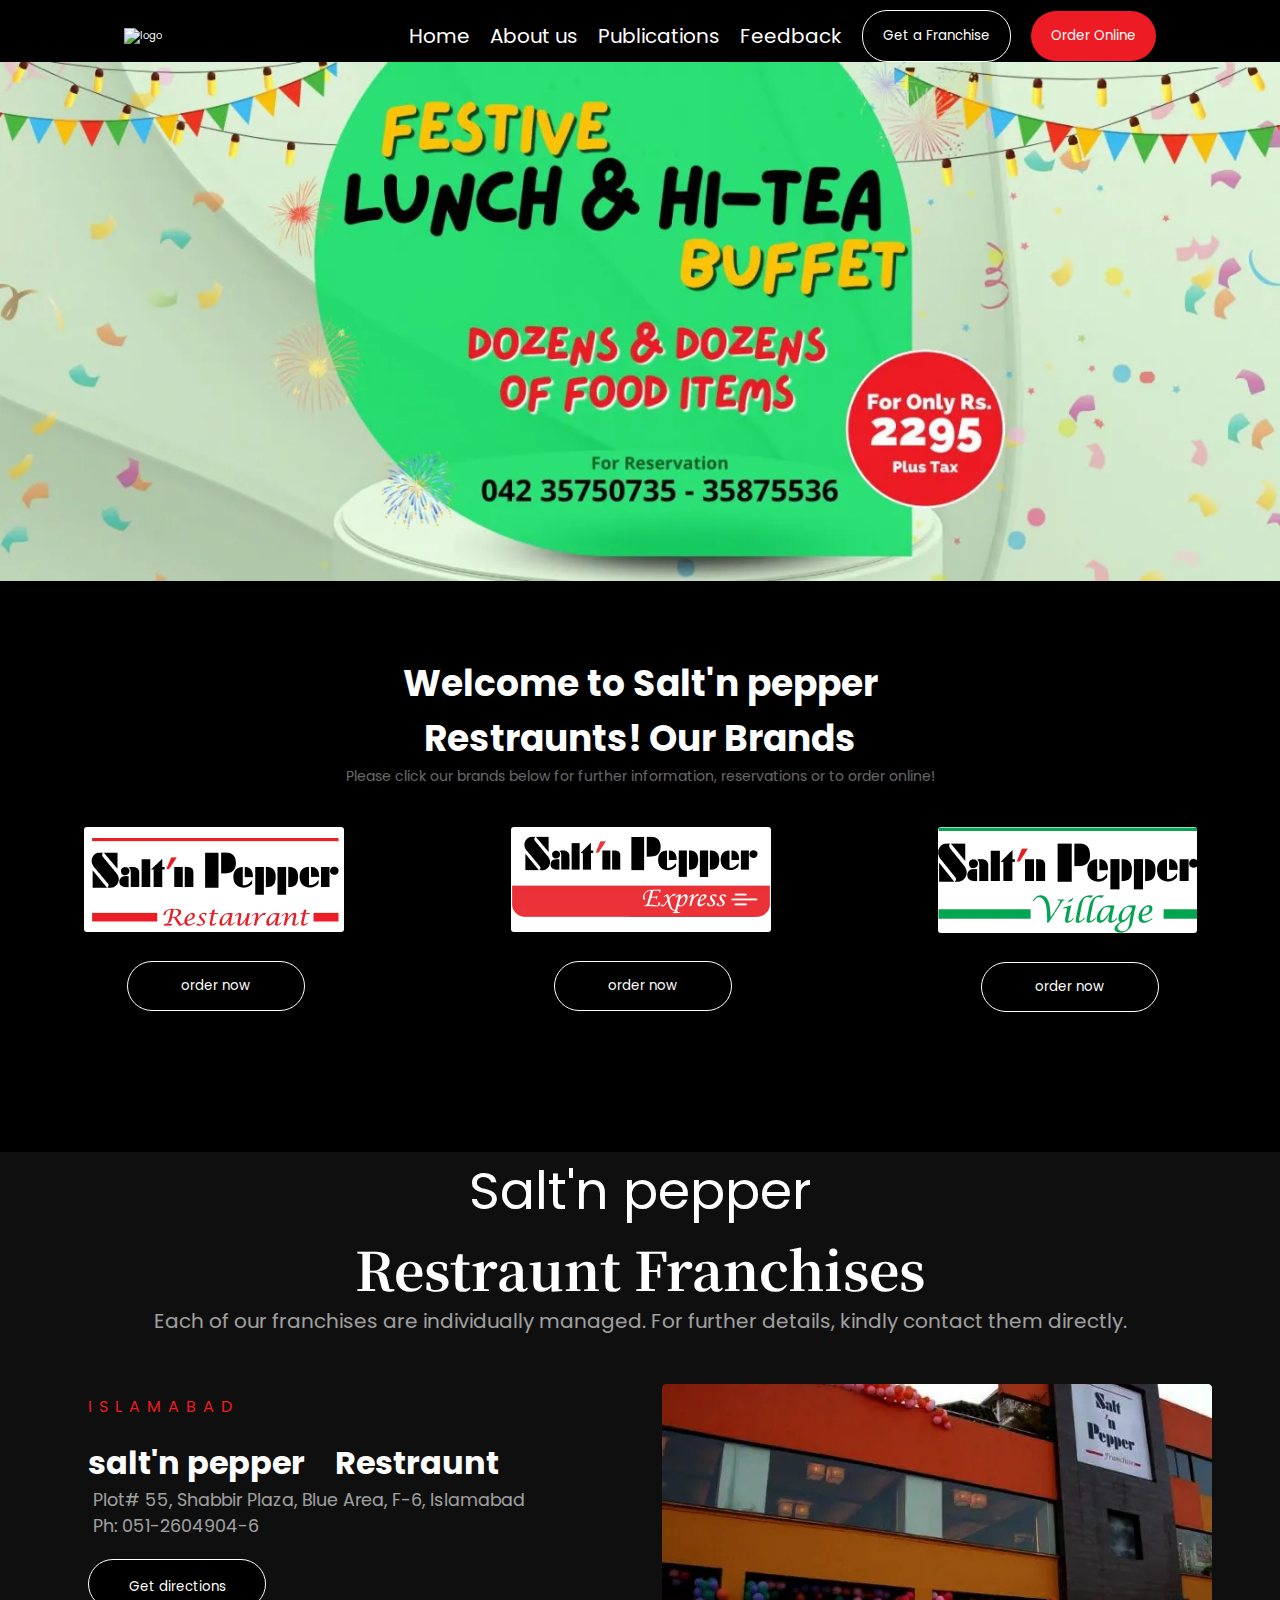
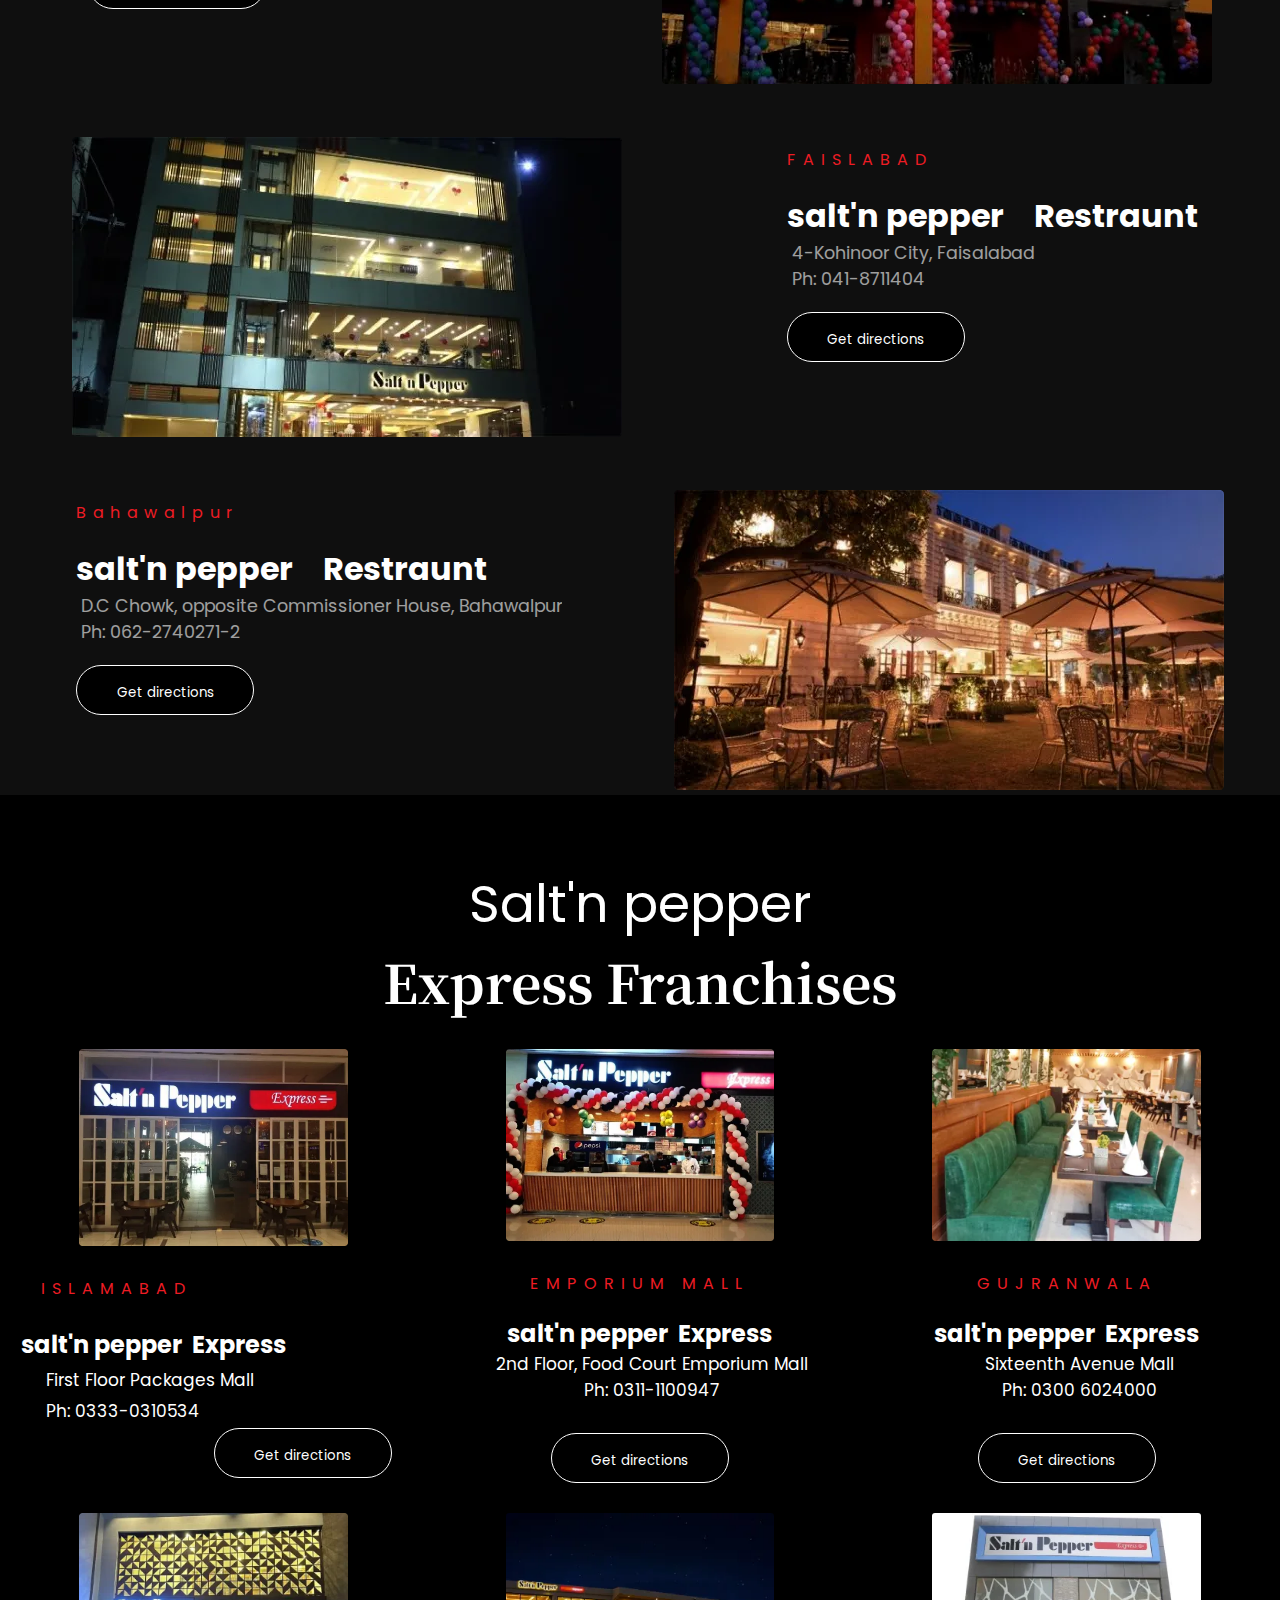
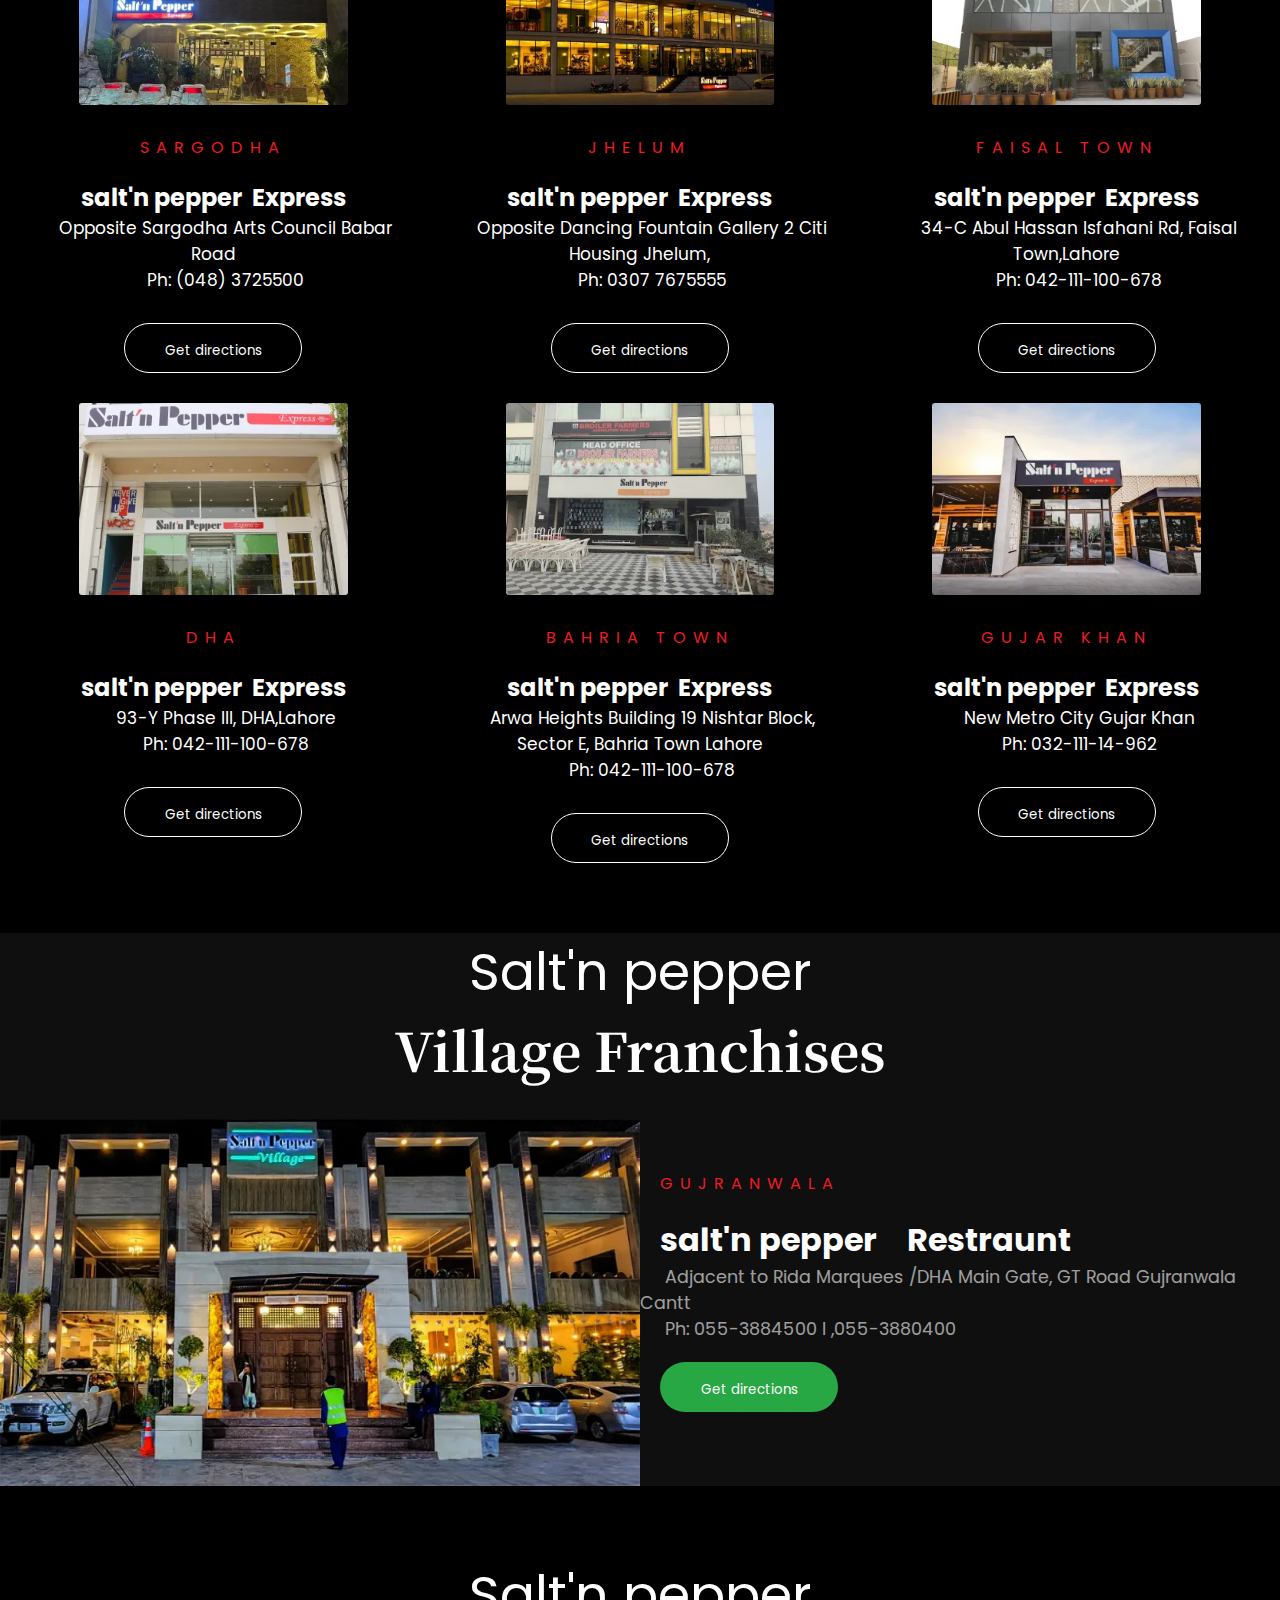
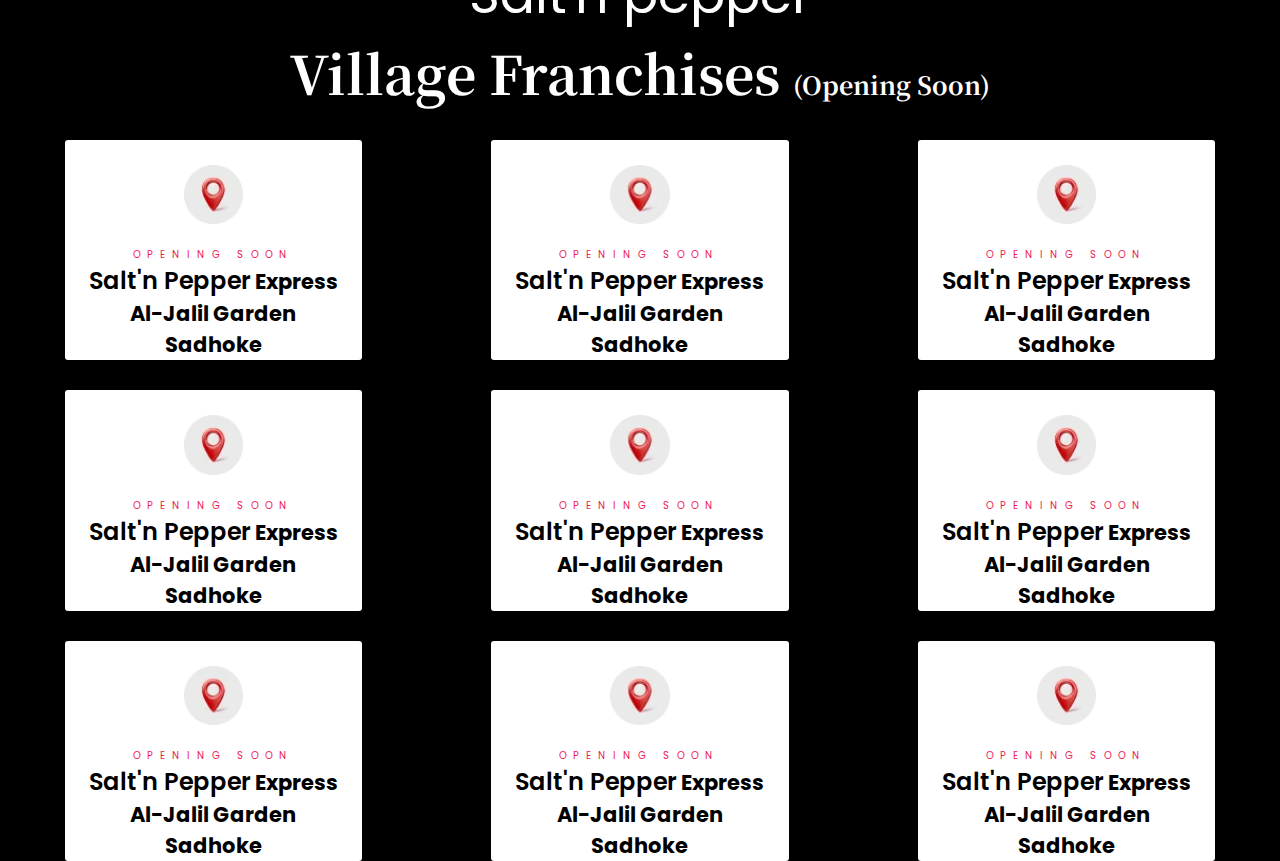
==== commit 5f462535: "work till footer done" ====
--- a/index.html
+++ b/index.html
@@ -225,8 +225,8 @@
       <div class="franchise-express-div">
         <div class="franchise-heading text-center">Salt'n pepper</div>
         <div class="text-center franchise-subheading">Express Franchises</div>
-        <span class="d-flex justify-around">
-          <div class="express-franchise">
+        <span class="d-flex justify-around wrap">
+          <div class="express-franchise d-flex wrap">
             <img
               src="./Assets/packages express.webp"
               alt=""
@@ -538,10 +538,11 @@
         </span>
       </div>
       <!-- express franchise end -->
+      <!-- village franchise started -->
       <div class="franchise-village">
         <div class="franchise-heading text-center">Salt'n pepper</div>
         <div class="text-center franchise-subheading">Village Franchises</div>
-        <div class="d-flex wrap   ">
+        <div class="d-flex wrap">
           <img src="./Assets/village.webp" alt="" class="image-village" />
           <div class="img-des-vilage">
             <p class="city-vilage-franchise-name m-2 mt-3">GUJRANWALA</p>
@@ -576,6 +577,101 @@
           </div>
         </div>
       </div>
+      <!-- village franchise ended -->
+      <div class="express-franchise-opening">
+        <div class="franchise-heading text-center">Salt'n pepper</div>
+        <div class="text-center franchise-subheading">
+          Village Franchises
+          <span class="franchise-subheading-span">(Opening Soon)</span>
+        </div>
+        <div class="d-flex justify-around justify-center mt-3">
+          <div class="main-div-opening">
+            <img src="./Assets/location logo.webp" alt="" class="img-locate" />
+            <p class="opening-soon">OPENING SOON</p>
+            <h4 class="heading-express-opening text-center">
+              <span class="saltnpepper-head">Salt'n Pepper</span> Express
+              <p class="opening-address">Al-Jalil Garden</p>
+              <p class="opening-address">Sadhoke</p>
+            </h4>
+          </div>
+          <div class="main-div-opening">
+            <img src="./Assets/location logo.webp" alt="" class="img-locate" />
+            <p class="opening-soon">OPENING SOON</p>
+            <h4 class="heading-express-opening text-center">
+              <span class="saltnpepper-head">Salt'n Pepper</span> Express
+              <p class="opening-address">Al-Jalil Garden</p>
+              <p class="opening-address">Sadhoke</p>
+            </h4>
+          </div>
+          <div class="main-div-opening">
+            <img src="./Assets/location logo.webp" alt="" class="img-locate" />
+            <p class="opening-soon">OPENING SOON</p>
+            <h4 class="heading-express-opening text-center">
+              <span class="saltnpepper-head">Salt'n Pepper</span> Express
+              <p class="opening-address">Al-Jalil Garden</p>
+              <p class="opening-address">Sadhoke</p>
+            </h4>
+          </div>
+        </div>
+        <div class="d-flex justify-around justify-center mt-3">
+          <div class="main-div-opening">
+            <img src="./Assets/location logo.webp" alt="" class="img-locate" />
+            <p class="opening-soon">OPENING SOON</p>
+            <h4 class="heading-express-opening text-center">
+              <span class="saltnpepper-head">Salt'n Pepper</span> Express
+              <p class="opening-address">Al-Jalil Garden</p>
+              <p class="opening-address">Sadhoke</p>
+            </h4>
+          </div>
+          <div class="main-div-opening">
+            <img src="./Assets/location logo.webp" alt="" class="img-locate" />
+            <p class="opening-soon">OPENING SOON</p>
+            <h4 class="heading-express-opening text-center">
+              <span class="saltnpepper-head">Salt'n Pepper</span> Express
+              <p class="opening-address">Al-Jalil Garden</p>
+              <p class="opening-address">Sadhoke</p>
+            </h4>
+          </div>
+          <div class="main-div-opening">
+            <img src="./Assets/location logo.webp" alt="" class="img-locate" />
+            <p class="opening-soon">OPENING SOON</p>
+            <h4 class="heading-express-opening text-center">
+              <span class="saltnpepper-head">Salt'n Pepper</span> Express
+              <p class="opening-address">Al-Jalil Garden</p>
+              <p class="opening-address">Sadhoke</p>
+            </h4>
+          </div>
+        </div>
+        <div class="d-flex justify-around justify-center mt-3">
+          <div class="main-div-opening">
+            <img src="./Assets/location logo.webp" alt="" class="img-locate" />
+            <p class="opening-soon">OPENING SOON</p>
+            <h4 class="heading-express-opening text-center">
+              <span class="saltnpepper-head">Salt'n Pepper</span> Express
+              <p class="opening-address">Al-Jalil Garden</p>
+              <p class="opening-address">Sadhoke</p>
+            </h4>
+          </div>
+          <div class="main-div-opening">
+            <img src="./Assets/location logo.webp" alt="" class="img-locate" />
+            <p class="opening-soon">OPENING SOON</p>
+            <h4 class="heading-express-opening text-center">
+              <span class="saltnpepper-head">Salt'n Pepper</span> Express
+              <p class="opening-address">Al-Jalil Garden</p>
+              <p class="opening-address">Sadhoke</p>
+            </h4>
+          </div>
+          <div class="main-div-opening">
+            <img src="./Assets/location logo.webp" alt="" class="img-locate" />
+            <p class="opening-soon">OPENING SOON</p>
+            <h4 class="heading-express-opening text-center">
+              <span class="saltnpepper-head">Salt'n Pepper</span> Express
+              <p class="opening-address">Al-Jalil Garden</p>
+              <p class="opening-address">Sadhoke</p>
+            </h4>
+          </div>
+        </div>
+      </div>
     </div>
   </body>
 </html>
--- a/styles/style.css
+++ b/styles/style.css
@@ -99,125 +99,160 @@
   font-size: 2rem;
   opacity: 0.6;
 }
-.city-franchise-name{
-    color: #ed1c24;
-    font-size: 1.6rem;
-    letter-spacing: 7px;
-    text-align: left;
-}
-.rest-name{
-    font-size: 3.2rem;
-}
-.address{
-    font-size: 1.75rem;
-    opacity: 0.6;
-
+.city-franchise-name {
+  color: #ed1c24;
+  font-size: 1.6rem;
+  letter-spacing: 7px;
+  text-align: left;
+}
+.rest-name {
+  font-size: 3.2rem;
+}
+.address {
+  font-size: 1.75rem;
+  opacity: 0.6;
 }
 .btn-2 {
-    display: block;
-    margin-top: 51px;
-    margin-left: 0px;
-    width: 178px;
-    height: 50px;
-    background-color: #000000;
-    color: #ffffff;
-    border-radius: 99px;
-    border: 1px solid #ffffff;
-}
-.franchise-card-1{
-    margin-top: 48px;
-}
-.img-of-islamabad{
-    margin-top: 48px;
-    border-radius: 3px;
-    width: 100%;
-}
-.location{
-    margin-left: 20px;
-    margin-right: 5px;
-    opacity: 0.6;
-}
-.phone{
-    margin-left: 20px;
-    margin-right: 5px;
-    opacity: 0.6;
+  display: block;
+  margin-top: 51px;
+  margin-left: 0px;
+  width: 178px;
+  height: 50px;
+  background-color: #000000;
+  color: #ffffff;
+  border-radius: 99px;
+  border: 1px solid #ffffff;
+}
+.franchise-card-1 {
+  margin-top: 48px;
+}
+.img-of-islamabad {
+  margin-top: 48px;
+  border-radius: 3px;
+  width: 100%;
+}
+.location {
+  margin-left: 20px;
+  margin-right: 5px;
+  opacity: 0.6;
+}
+.phone {
+  margin-left: 20px;
+  margin-right: 5px;
+  opacity: 0.6;
 }
 /* franchise-end */
 /* express franchise start */
-.express-franchise-img{
-width: 70%;
-border-radius: 3px;
-display: block;
-margin-left: auto;
+.express-franchise-img {
+  width: 70%;
+  border-radius: 3px;
+  display: block;
+  margin-left: auto;
+  margin-right: auto;
+  margin-top: 30px;
+}
+.express-franchise {
+  /* margin: 30px; */
+  /* display: flex; */
+  width: 30%;
+}
+.city-express-franchise-name {
+  display: block;
+  color: #ed1c24;
+  font-size: 1.6rem;
+  letter-spacing: 7px;
+  text-align: center;
+  /* padding: 90px; */
+  margin: 30px;
+
+  /* padding-right:150px ; */
+}
+.heading-express-all {
+  font-size: 2.4rem;
+}
+.heading-express {
+  padding-right: 10px;
+}
+.address-express {
+  font-size: 1.7rem;
+}
+.directions {
+  display: block;
+  margin-left: auto;
+  margin-right: auto;
+}
+/* express franchise ended */
+/* village franchise start */
+.franchise-village {
+  background-color: #ffffff0f;
+}
+.image-village {
+  width: 50%;
+  margin-top: 32px;
+}
+.city-vilage-franchise-name {
+  color: #ed1c24;
+  font-size: 1.6rem;
+  letter-spacing: 7px;
+  text-align: left;
+  display: block;
+  margin-top: auto;
+}
+.btn-3 {
+  display: block;
+  margin-top: 51px;
+  margin-left: 0px;
+  width: 178px;
+  height: 50px;
+  background-color: #28a745;
+  color: #ffffff;
+  border-radius: 99px;
+  /* border: 1px solid #ffffff; */
+  border: 0px;
+}
+.img-des-vilage {
+  width: 50%;
+  display: block;
+  margin-top: auto;
+  margin-bottom: auto;
+}
+/* village franchise ended */
+.franchise-subheading-span {
+  font-size: 2.5rem;
+  font-family: "Noto Serif TC", serif;
+  font-weight: bold;
+}
+.opening-soon{
+color: #ed1c55;
+
+  font-size: 1rem;
+  letter-spacing: 7px;
+  text-align: center;
+  margin-top: 23px;
+  
+}
+.img-locate{
+    width: 20%;
+    display: block;
+    margin-left: auto;
 margin-right: auto;
-margin-top: 30px;
-
-}
-.express-franchise{
-    /* margin: 30px; */
-    /* display: flex; */
-    width: 30%;
+margin-top: 25px;
+}
+.saltnpepper-head{
+    font-size: 2.4rem;
+    font-weight: 600;
+    color: #000000;
+}
+.main-div-opening{
+    background-color: #ffffff;
+    width: 23.25%;
+    border-radius: 3px;
     
 }
-.city-express-franchise-name{
-    display: block;
-    color: #ed1c24;
-    font-size: 1.6rem;
-    letter-spacing: 7px;
-    text-align: center;
-    /* padding: 90px; */
-    margin: 30px;
-    
-    /* padding-right:150px ; */
-}
-.heading-express-all{
-   font-size: 2.4rem;
-
-}
-.heading-express{
-    padding-right: 10px;
-}
-.address-express{
-    font-size: 1.7rem;
-}
-.directions{
-    display: block;
-    margin-left:auto;
-    margin-right:auto;
-}
-/* express franchise ended */
-.franchise-village{
-    background-color: #ffffff0f;
-    
-
-}
-.image-village{
-    width: 50%;
-    margin-top: 32px;
-}
-.city-vilage-franchise-name{
-    color: #ed1c24;
-    font-size: 1.6rem;
-    letter-spacing: 7px;
-    text-align: left;
-    display: block;
-    margin-top: auto;
-}
-.btn-3 {
-    display: block;
-    margin-top: 51px;
-    margin-left: 0px;
-    width: 178px;
-    height: 50px;
-    background-color: #28a745;
-    color: #ffffff;
-    border-radius: 99px;
-    /* border: 1px solid #ffffff; */
-    border: 0px;
-}
-.img-des-vilage{
-    width: 50%;
-    display: block;
-    margin-top: auto;
-    margin-bottom: auto;
-}
+.heading-express-opening{
+    font-size: 2.1rem;
+    color: #000000;
+}
+.opening-address{
+    color: #000000;
+}
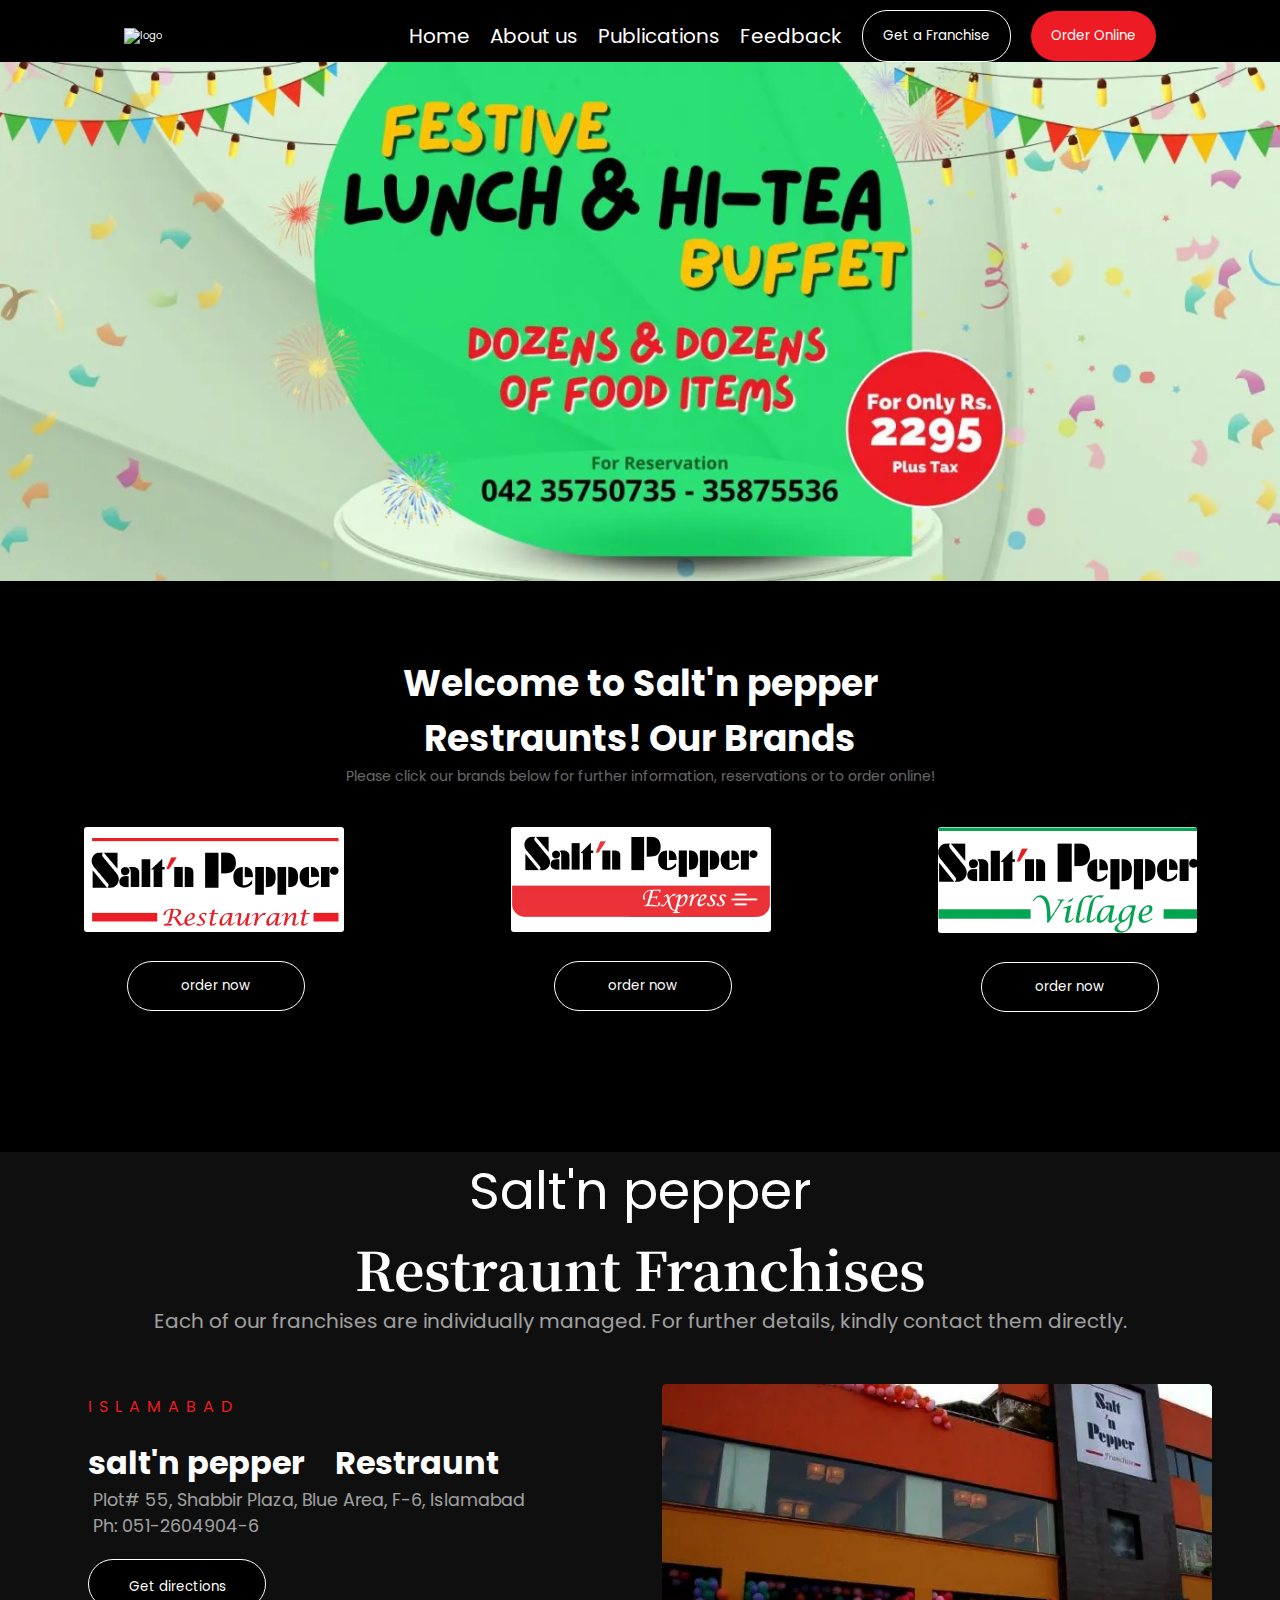
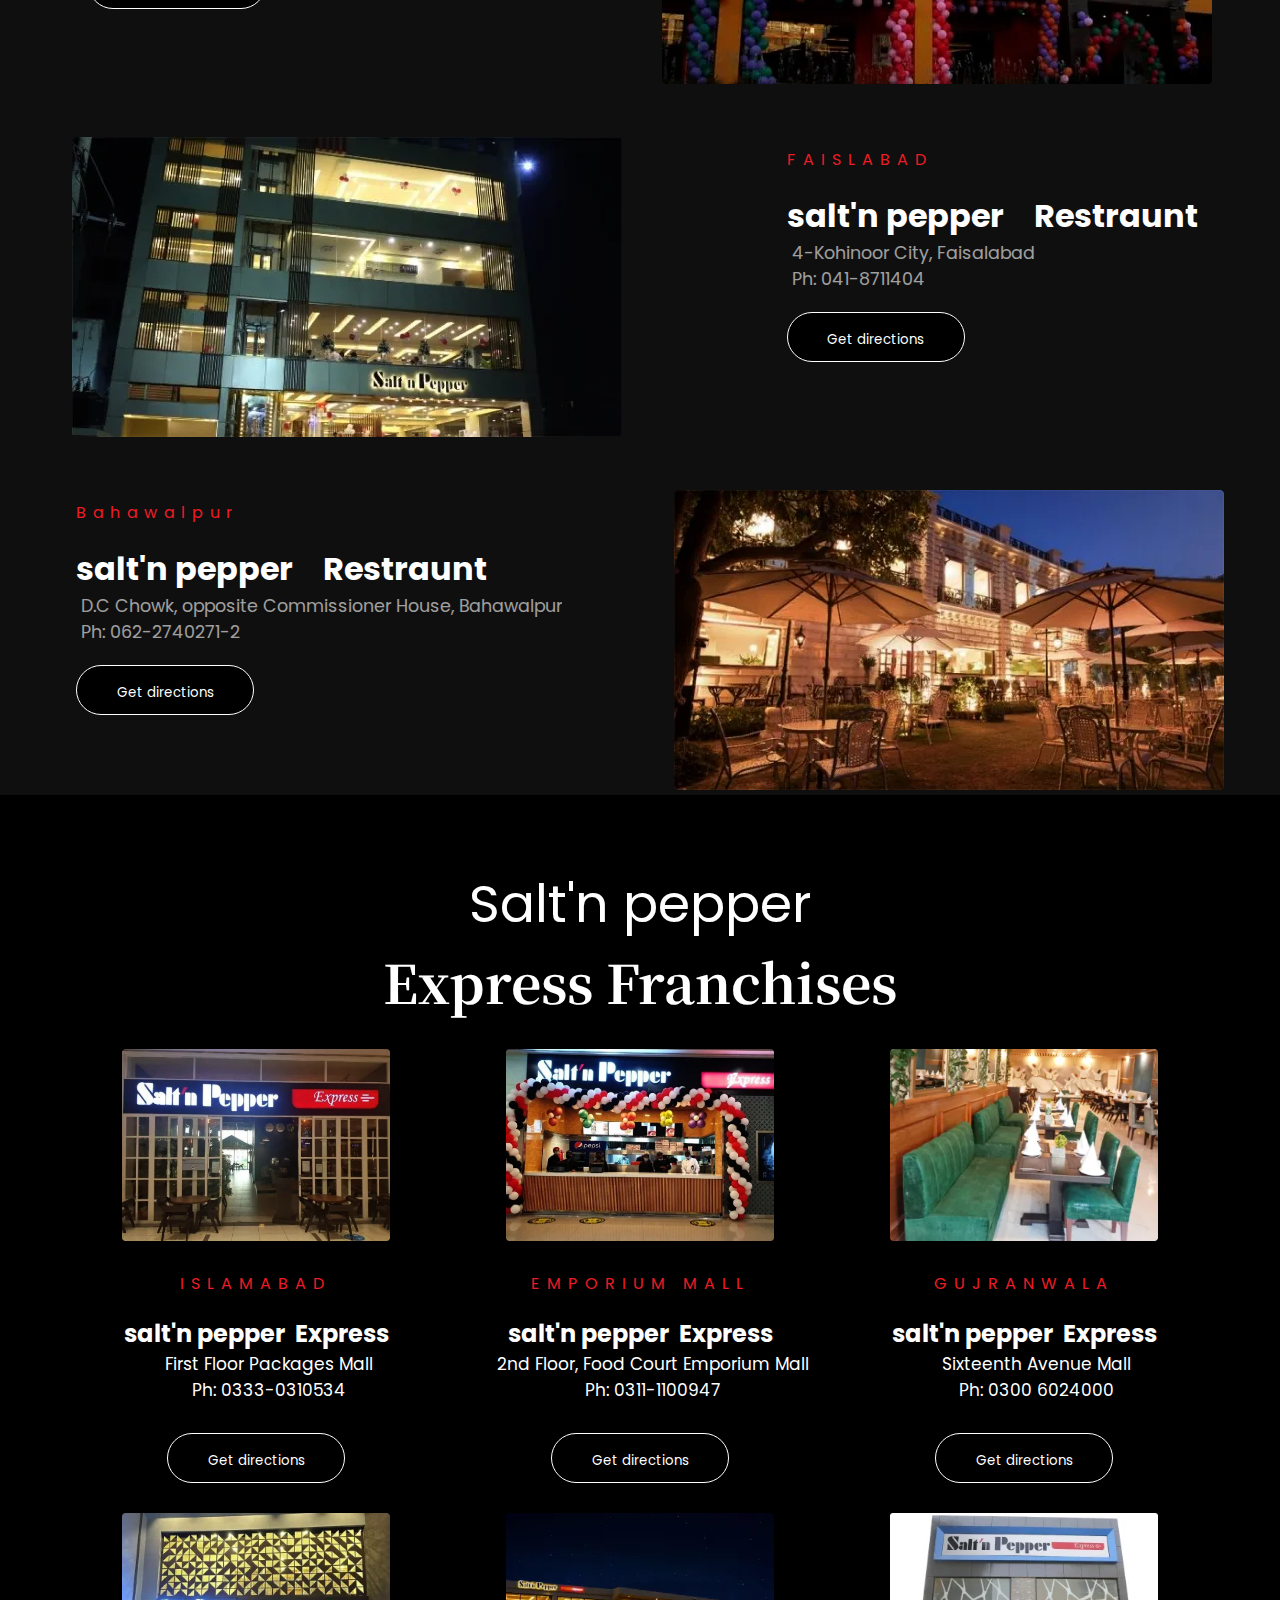
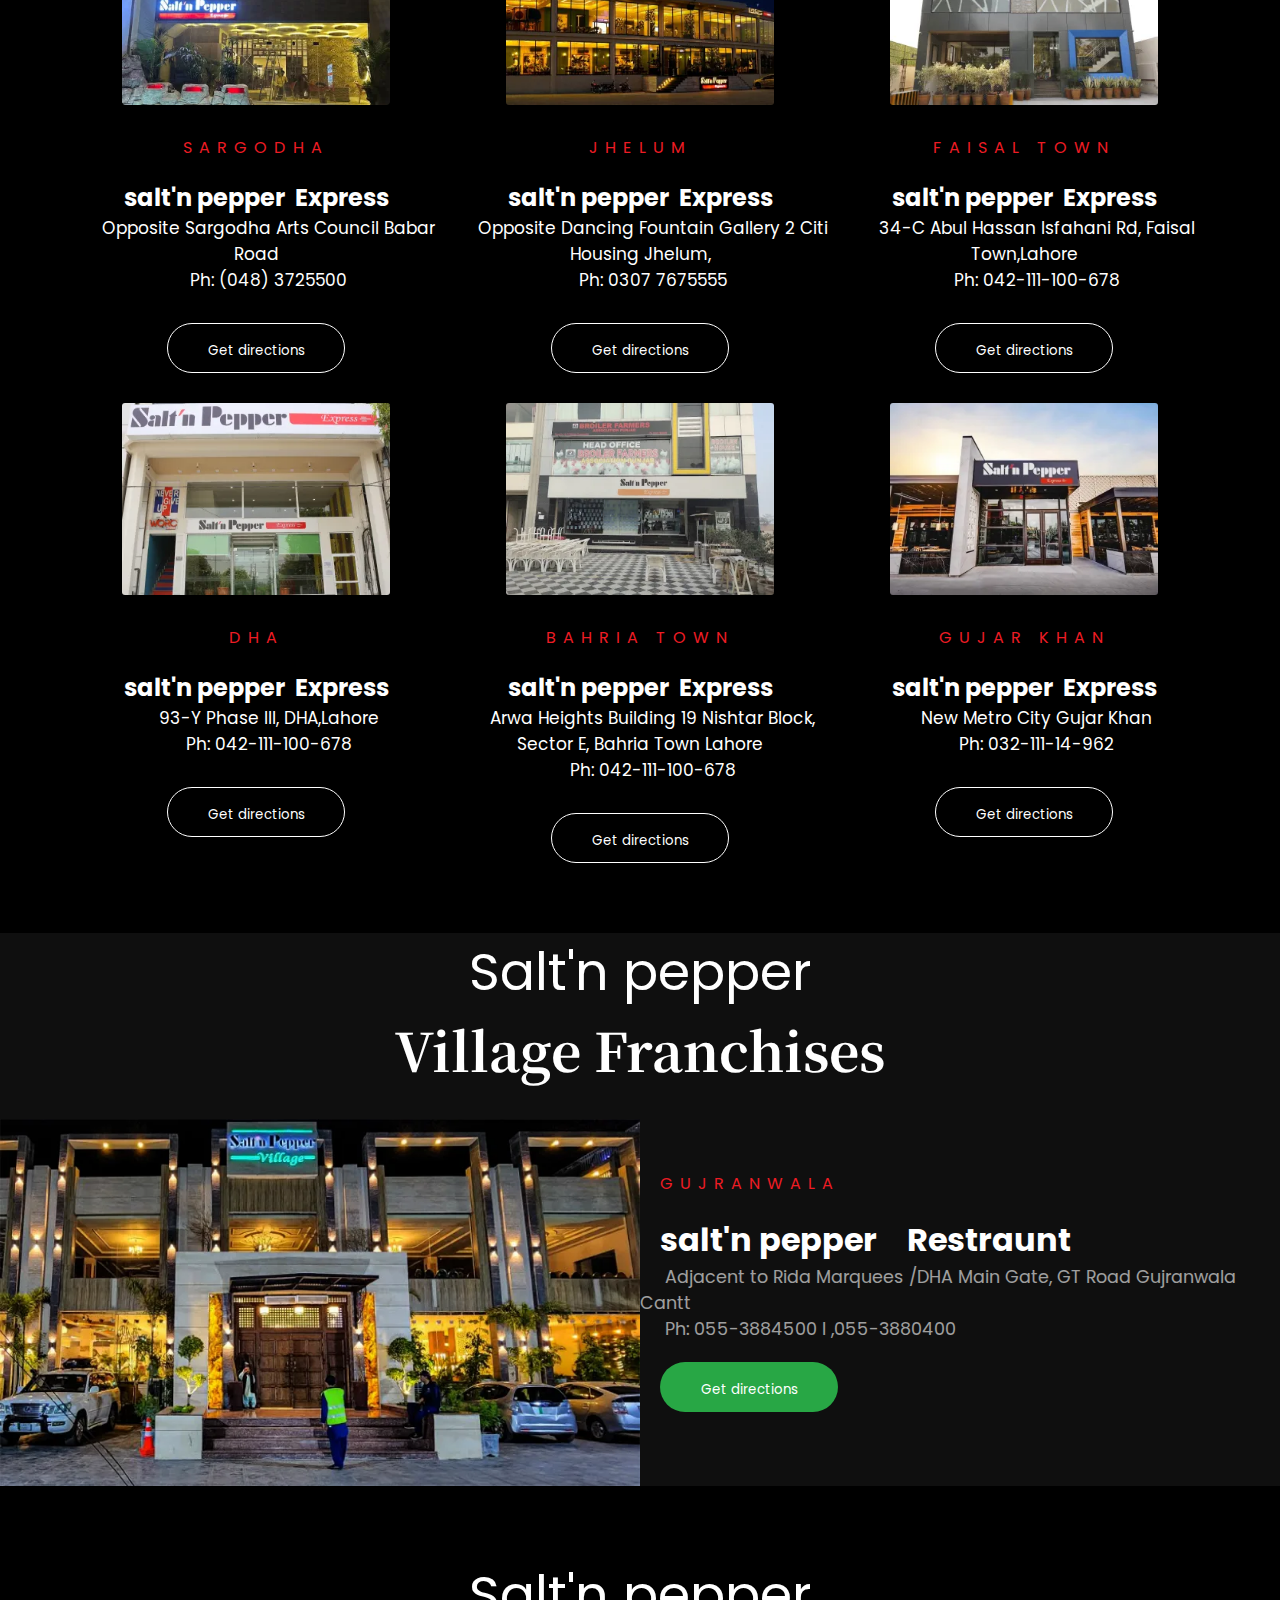
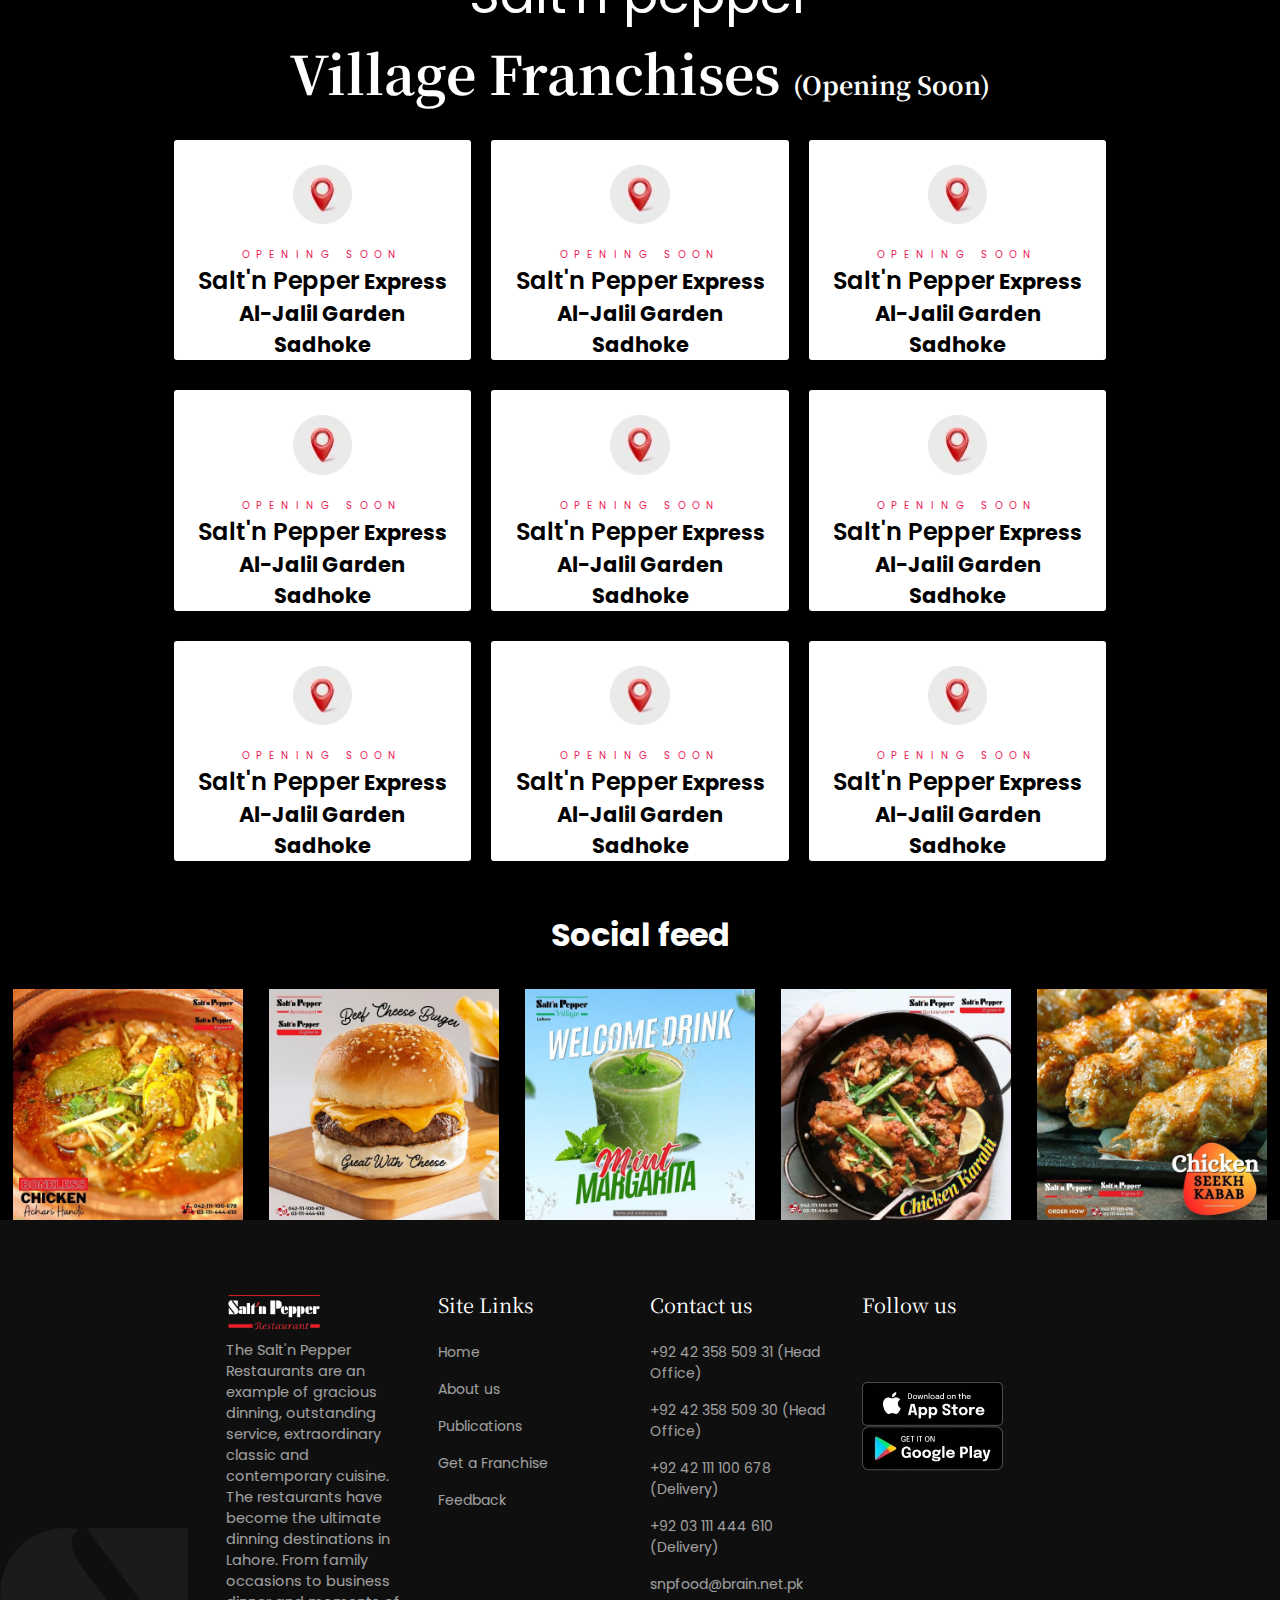
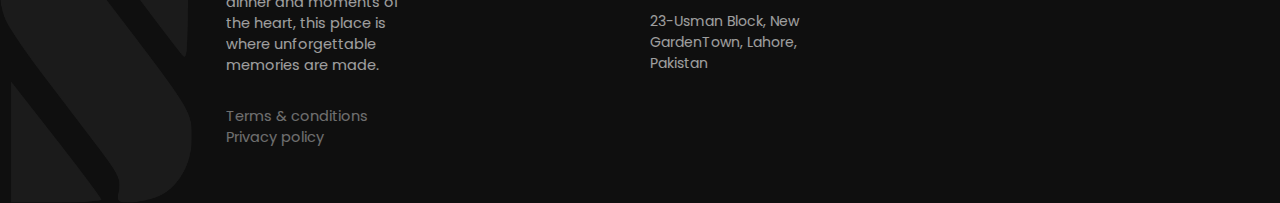
==== commit 817ebc25: "home page done" ====
--- a/index.html
+++ b/index.html
@@ -122,8 +122,8 @@
               <i
                 class="fa-solid fa-phone align-center phone"
                 style="font-size: 1.6rem"
-              ></i
-              ><span class="address">Ph: 051-2604904-6</span>
+              ></i>
+              <span class="address">Ph: 051-2604904-6</span>
               <button class="pointer btn-2 m-2">
                 Get directions
                 <i
@@ -225,8 +225,8 @@
       <div class="franchise-express-div">
         <div class="franchise-heading text-center">Salt'n pepper</div>
         <div class="text-center franchise-subheading">Express Franchises</div>
-        <span class="d-flex justify-around wrap">
-          <div class="express-franchise d-flex wrap">
+        <span class="d-flex justify-center wrap">
+          <div class="express-franchise">
             <img
               src="./Assets/packages express.webp"
               alt=""
@@ -329,7 +329,7 @@
             </button>
           </div>
         </span>
-        <span class="d-flex justify-around">
+        <span class="d-flex justify-center wrap">
           <div class="express-franchise">
             <img
               src="./Assets/Sarghoda express.webp"
@@ -433,7 +433,7 @@
             </button>
           </div>
         </span>
-        <span class="d-flex justify-around">
+        <span class="d-flex justify-center wrap">
           <div class="express-franchise">
             <img
               src="./Assets/dha express.webp"
@@ -578,71 +578,72 @@
         </div>
       </div>
       <!-- village franchise ended -->
+      <!-- opening branches  -->
       <div class="express-franchise-opening">
         <div class="franchise-heading text-center">Salt'n pepper</div>
         <div class="text-center franchise-subheading">
           Village Franchises
           <span class="franchise-subheading-span">(Opening Soon)</span>
         </div>
-        <div class="d-flex justify-around justify-center mt-3">
-          <div class="main-div-opening">
-            <img src="./Assets/location logo.webp" alt="" class="img-locate" />
-            <p class="opening-soon">OPENING SOON</p>
-            <h4 class="heading-express-opening text-center">
-              <span class="saltnpepper-head">Salt'n Pepper</span> Express
-              <p class="opening-address">Al-Jalil Garden</p>
-              <p class="opening-address">Sadhoke</p>
-            </h4>
-          </div>
-          <div class="main-div-opening">
-            <img src="./Assets/location logo.webp" alt="" class="img-locate" />
-            <p class="opening-soon">OPENING SOON</p>
-            <h4 class="heading-express-opening text-center">
-              <span class="saltnpepper-head">Salt'n Pepper</span> Express
-              <p class="opening-address">Al-Jalil Garden</p>
-              <p class="opening-address">Sadhoke</p>
-            </h4>
-          </div>
-          <div class="main-div-opening">
-            <img src="./Assets/location logo.webp" alt="" class="img-locate" />
-            <p class="opening-soon">OPENING SOON</p>
-            <h4 class="heading-express-opening text-center">
-              <span class="saltnpepper-head">Salt'n Pepper</span> Express
-              <p class="opening-address">Al-Jalil Garden</p>
-              <p class="opening-address">Sadhoke</p>
-            </h4>
-          </div>
-        </div>
-        <div class="d-flex justify-around justify-center mt-3">
-          <div class="main-div-opening">
-            <img src="./Assets/location logo.webp" alt="" class="img-locate" />
-            <p class="opening-soon">OPENING SOON</p>
-            <h4 class="heading-express-opening text-center">
-              <span class="saltnpepper-head">Salt'n Pepper</span> Express
-              <p class="opening-address">Al-Jalil Garden</p>
-              <p class="opening-address">Sadhoke</p>
-            </h4>
-          </div>
-          <div class="main-div-opening">
-            <img src="./Assets/location logo.webp" alt="" class="img-locate" />
-            <p class="opening-soon">OPENING SOON</p>
-            <h4 class="heading-express-opening text-center">
-              <span class="saltnpepper-head">Salt'n Pepper</span> Express
-              <p class="opening-address">Al-Jalil Garden</p>
-              <p class="opening-address">Sadhoke</p>
-            </h4>
-          </div>
-          <div class="main-div-opening">
-            <img src="./Assets/location logo.webp" alt="" class="img-locate" />
-            <p class="opening-soon">OPENING SOON</p>
-            <h4 class="heading-express-opening text-center">
-              <span class="saltnpepper-head">Salt'n Pepper</span> Express
-              <p class="opening-address">Al-Jalil Garden</p>
-              <p class="opening-address">Sadhoke</p>
-            </h4>
-          </div>
-        </div>
-        <div class="d-flex justify-around justify-center mt-3">
+        <div class="wrap d-flex justify-center gap mt-3">
+          <div class="main-div-opening">
+            <img src="./Assets/location logo.webp" alt="" class="img-locate" />
+            <p class="opening-soon">OPENING SOON</p>
+            <h4 class="heading-express-opening text-center">
+              <span class="saltnpepper-head">Salt'n Pepper</span> Express
+              <p class="opening-address">Al-Jalil Garden</p>
+              <p class="opening-address">Sadhoke</p>
+            </h4>
+          </div>
+          <div class="main-div-opening">
+            <img src="./Assets/location logo.webp" alt="" class="img-locate" />
+            <p class="opening-soon">OPENING SOON</p>
+            <h4 class="heading-express-opening text-center">
+              <span class="saltnpepper-head">Salt'n Pepper</span> Express
+              <p class="opening-address">Al-Jalil Garden</p>
+              <p class="opening-address">Sadhoke</p>
+            </h4>
+          </div>
+          <div class="main-div-opening">
+            <img src="./Assets/location logo.webp" alt="" class="img-locate" />
+            <p class="opening-soon">OPENING SOON</p>
+            <h4 class="heading-express-opening text-center">
+              <span class="saltnpepper-head">Salt'n Pepper</span> Express
+              <p class="opening-address">Al-Jalil Garden</p>
+              <p class="opening-address">Sadhoke</p>
+            </h4>
+          </div>
+        </div>
+        <div class="wrap d-flex justify-center gap mt-3">
+          <div class="main-div-opening">
+            <img src="./Assets/location logo.webp" alt="" class="img-locate" />
+            <p class="opening-soon">OPENING SOON</p>
+            <h4 class="heading-express-opening text-center">
+              <span class="saltnpepper-head">Salt'n Pepper</span> Express
+              <p class="opening-address">Al-Jalil Garden</p>
+              <p class="opening-address">Sadhoke</p>
+            </h4>
+          </div>
+          <div class="main-div-opening">
+            <img src="./Assets/location logo.webp" alt="" class="img-locate" />
+            <p class="opening-soon">OPENING SOON</p>
+            <h4 class="heading-express-opening text-center">
+              <span class="saltnpepper-head">Salt'n Pepper</span> Express
+              <p class="opening-address">Al-Jalil Garden</p>
+              <p class="opening-address">Sadhoke</p>
+            </h4>
+          </div>
+          <div class="main-div-opening">
+            <img src="./Assets/location logo.webp" alt="" class="img-locate" />
+            <p class="opening-soon">OPENING SOON</p>
+            <h4 class="heading-express-opening text-center">
+              <span class="saltnpepper-head">Salt'n Pepper</span> Express
+              <p class="opening-address">Al-Jalil Garden</p>
+              <p class="opening-address">Sadhoke</p>
+            </h4>
+          </div>
+        </div>
+        <div class="wrap d-flex justify-center gap mt-3">
           <div class="main-div-opening">
             <img src="./Assets/location logo.webp" alt="" class="img-locate" />
             <p class="opening-soon">OPENING SOON</p>
@@ -672,6 +673,94 @@
           </div>
         </div>
       </div>
+      <!-- social feed started  -->
+      <div class="social-feed">
+        <h1 class="text-center mt-5 social-feed-head">Social feed</h1>
+        <div class="d-flex justify-around mt-3 justify-center wrap pointer">
+          <img
+            src="./Assets/Achari Handi.webp"
+            alt=""
+            class="social-deed-img"
+          /><img
+            src="./Assets/burgers.webp"
+            alt=""
+            class="social-deed-img"
+          /><img
+            src="./Assets/mint margirata.webp"
+            alt=""
+            class="social-deed-img"
+          /><img
+            src="./Assets/karahi.webp"
+            alt=""
+            class="social-deed-img"
+          /><img
+            src="./Assets/seekh kabab.webp"
+            alt=""
+            class="social-deed-img"
+          />
+        </div>
+      </div>
+      <!-- social feed ended -->
+      <!-- footer section -->
+      <footer>
+        <div class="footer d-flex justify-center gap wrap">
+          <div class="info">
+            <img src="./Assets/logo.webp" alt="" class="logo-footer" />
+            <p class="details">
+              The Salt'n Pepper Restaurants are an example of gracious dinning,
+              outstanding service, extraordinary classic and contemporary
+              cuisine. The restaurants have become the ultimate dinning
+              destinations in Lahore. From family occasions to business dinner
+              and moments of the heart, this place is where unforgettable
+              memories are made.
+            </p>
+            <p class="pointer term-condition">
+              Terms & conditions Privacy policy
+            </p>
+          </div>
+          <div class="info">
+            <p class="site-link-head">Site Links</p>
+            <ul class="site-links">
+              <li class="foot-li">Home</li>
+              <li class="foot-li">About us</li>
+              <li class="foot-li">Publications</li>
+              <li class="foot-li">Get a Franchise</li>
+              <li class="foot-li">Feedback</li>
+            </ul>
+          </div>
+          <div class="info">
+            <p class="site-link-head">Contact us</p>
+            <ul class="site-links">
+              <li class="foot-li">+92 42 358 509 31 (Head Office)</li>
+              <li class="foot-li">+92 42 358 509 30 (Head Office)</li>
+              <li class="foot-li">+92 42 111 100 678 (Delivery)</li>
+              <li class="foot-li">+92 03 111 444 610 (Delivery)</li>
+              <li class="foot-li">snpfood@brain.net.pk</li>
+              <li class="foot-li">
+                23-Usman Block, New <br />
+                GardenTown, Lahore, Pakistan
+              </li>
+            </ul>
+          </div>
+          <div class="info ">
+            <p class="site-link-head">Follow us</p>
+            <a href=""><i class="fa-brands fa-square-facebook social-logo m-1"></i></a>
+            <a href=""><i class="fa-brands fa-square-instagram social-logo m-1"></i></a>
+            <a href=""><i class="fa-brands fa-square-x-twitter social-logo m-1"></i></a>
+            <img src="./Assets/App store icon.webp" alt="" class="downloading-icon">
+            <img src="./Assets/play store icon.webp" alt="" class="downloading-icon">
+            <!-- <ul class="site-links">
+              <li class="foot-li">+92 42 358 509 31 (Head Office)</li>
+              <li class="foot-li">+92 42 358 509 30 (Head Office)</li>
+              <li class="foot-li">+92 42 111 100 678 (Delivery)</li>
+              <li class="foot-li">+92 03 111 444 610 (Delivery)</li>
+              <li class="foot-li">snpfood@brain.net.pk</li>
+              <li class="foot-li">23-Usman Block, New <br> GardenTown, Lahore, Pakistan</li>
+            </ul> -->
+          </div>
+        </div>
+      </footer>
+      <!-- footer section ended -->
     </div>
   </body>
 </html>
--- a/styles/style.css
+++ b/styles/style.css
@@ -53,6 +53,7 @@
   font-size: 2.4rem;
   font-family: 400;
 }
+/* carousel ended */
 /* brands */
 .sub-head-aft-car {
   font-size: 1.4rem;
@@ -217,42 +218,96 @@
   margin-bottom: auto;
 }
 /* village franchise ended */
+/* social feed */
 .franchise-subheading-span {
   font-size: 2.5rem;
   font-family: "Noto Serif TC", serif;
   font-weight: bold;
 }
-.opening-soon{
-color: #ed1c55;
+.opening-soon {
+  color: #ed1c55;
 
   font-size: 1rem;
   letter-spacing: 7px;
   text-align: center;
   margin-top: 23px;
-  
-}
-.img-locate{
-    width: 20%;
-    display: block;
-    margin-left: auto;
-margin-right: auto;
-margin-top: 25px;
-}
-.saltnpepper-head{
-    font-size: 2.4rem;
-    font-weight: 600;
-    color: #000000;
-}
-.main-div-opening{
-    background-color: #ffffff;
-    width: 23.25%;
-    border-radius: 3px;
-    
-}
-.heading-express-opening{
-    font-size: 2.1rem;
-    color: #000000;
-}
-.opening-address{
-    color: #000000;
-}
+}
+.img-locate {
+  width: 20%;
+  display: block;
+  margin-left: auto;
+  margin-right: auto;
+  margin-top: 25px;
+}
+.saltnpepper-head {
+  font-size: 2.4rem;
+  font-weight: 600;
+  color: #000000;
+}
+.main-div-opening {
+  background-color: #ffffff;
+  width: 23.25%;
+  border-radius: 3px;
+}
+.heading-express-opening {
+  font-size: 2.1rem;
+  color: #000000;
+}
+.opening-address {
+  color: #000000;
+}
+.social-feed-head {
+  font-size: 3.2rem;
+}
+.social-deed-img {
+  width: 18%;
+}
+/* social feed ended */
+/* footer start */
+.footer {
+  background-color: #ffffff0f;
+  background-image: url(/Assets/s.webp);
+  background-repeat: no-repeat;
+  background-position: bottom left;
+  background-size: 15%;
+}
+.info {
+  width: 15%;
+  font-size: 1.45rem;
+  margin-top: 70px;
+  margin-bottom: 55px;
+}
+
+.logo-footer {
+  width: 50%;
+}
+.term-condition {
+  padding-top: 30px;
+  opacity: 0.4;
+}
+.details {
+  opacity: 0.6;
+  width: 100%;
+  text-align: left;
+}
+.site-links {
+  list-style: none;
+}
+.foot-li {
+  margin-bottom: 16px;
+  font-size: 1.4rem;
+  opacity: 0.6;
+}
+.site-link-head {
+  font-size: 2rem;
+  padding-bottom: 23px;
+  font-family: "Noto Serif TC", serif;
+}
+.social-logo {
+  font-size: 2.7rem;
+  color: #ed1c24;
+}
+.downloading-icon {
+  display: block;
+}
+/* footer ended */
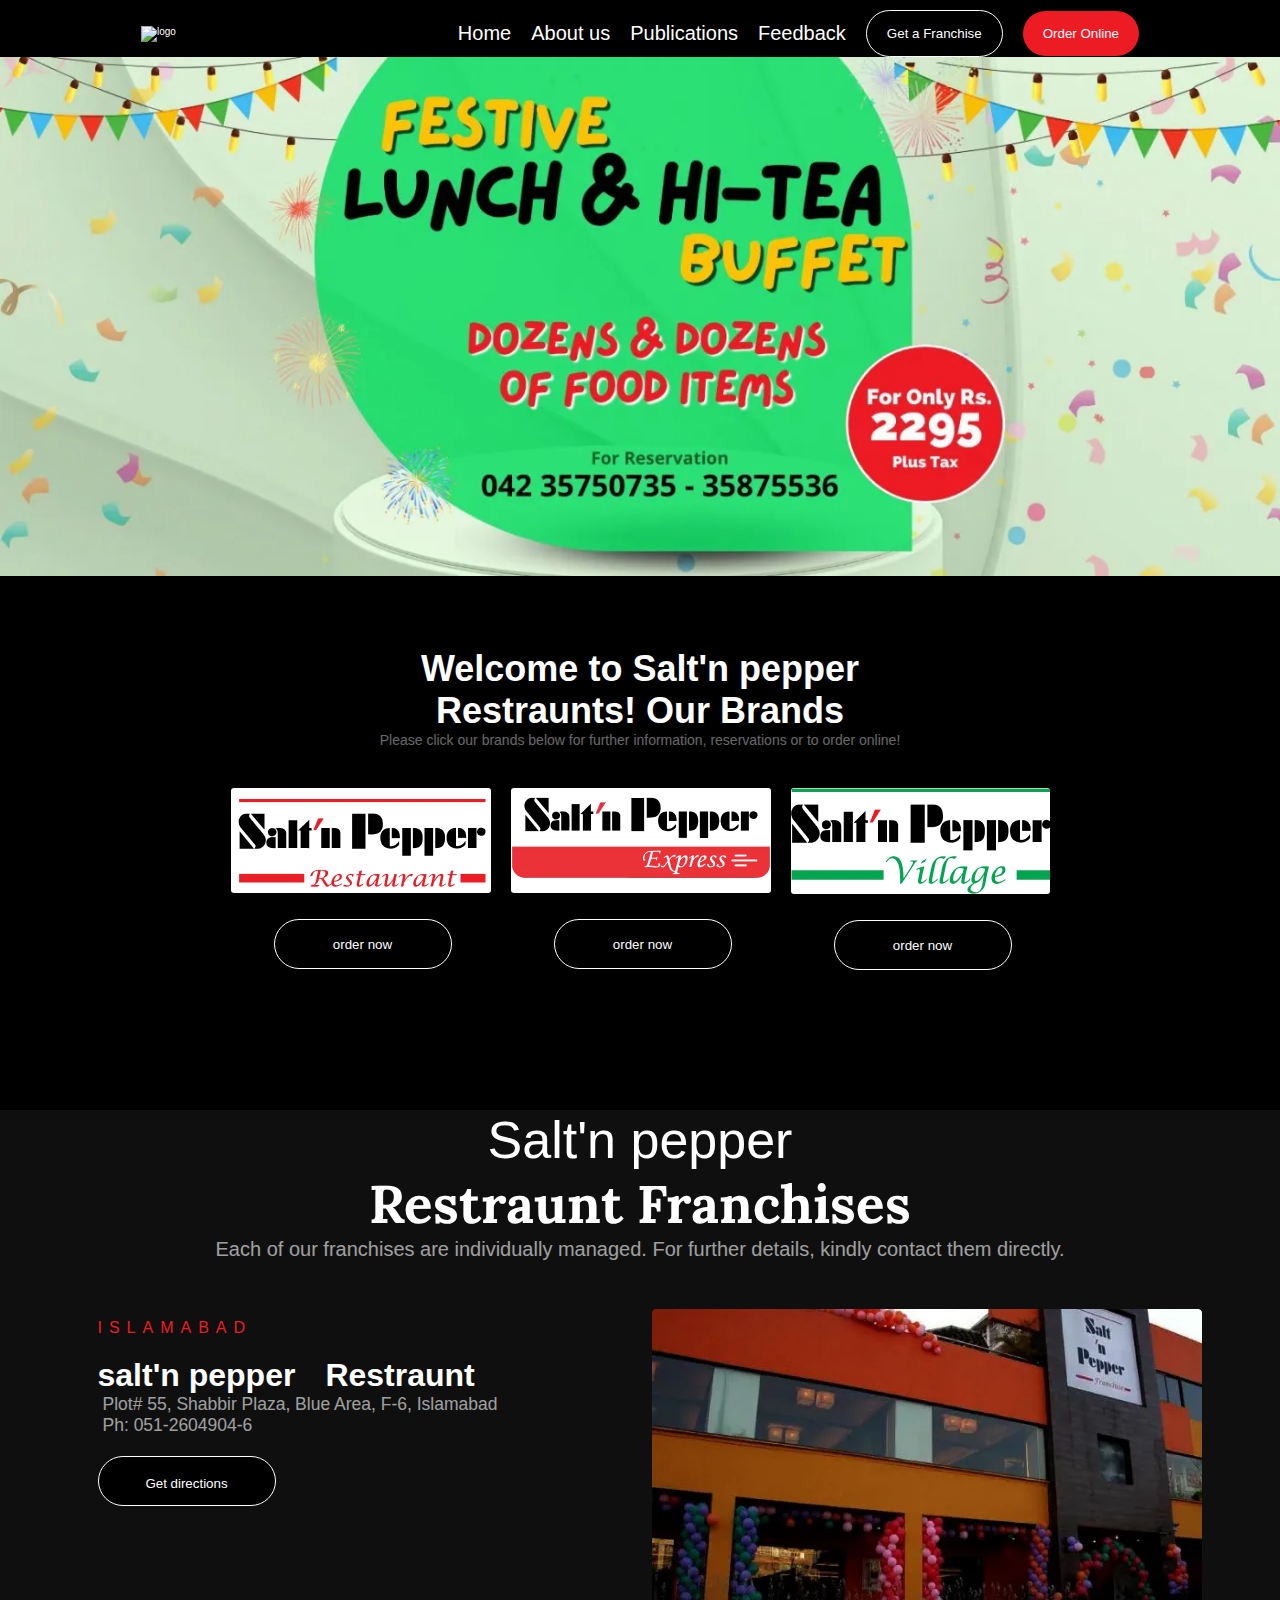
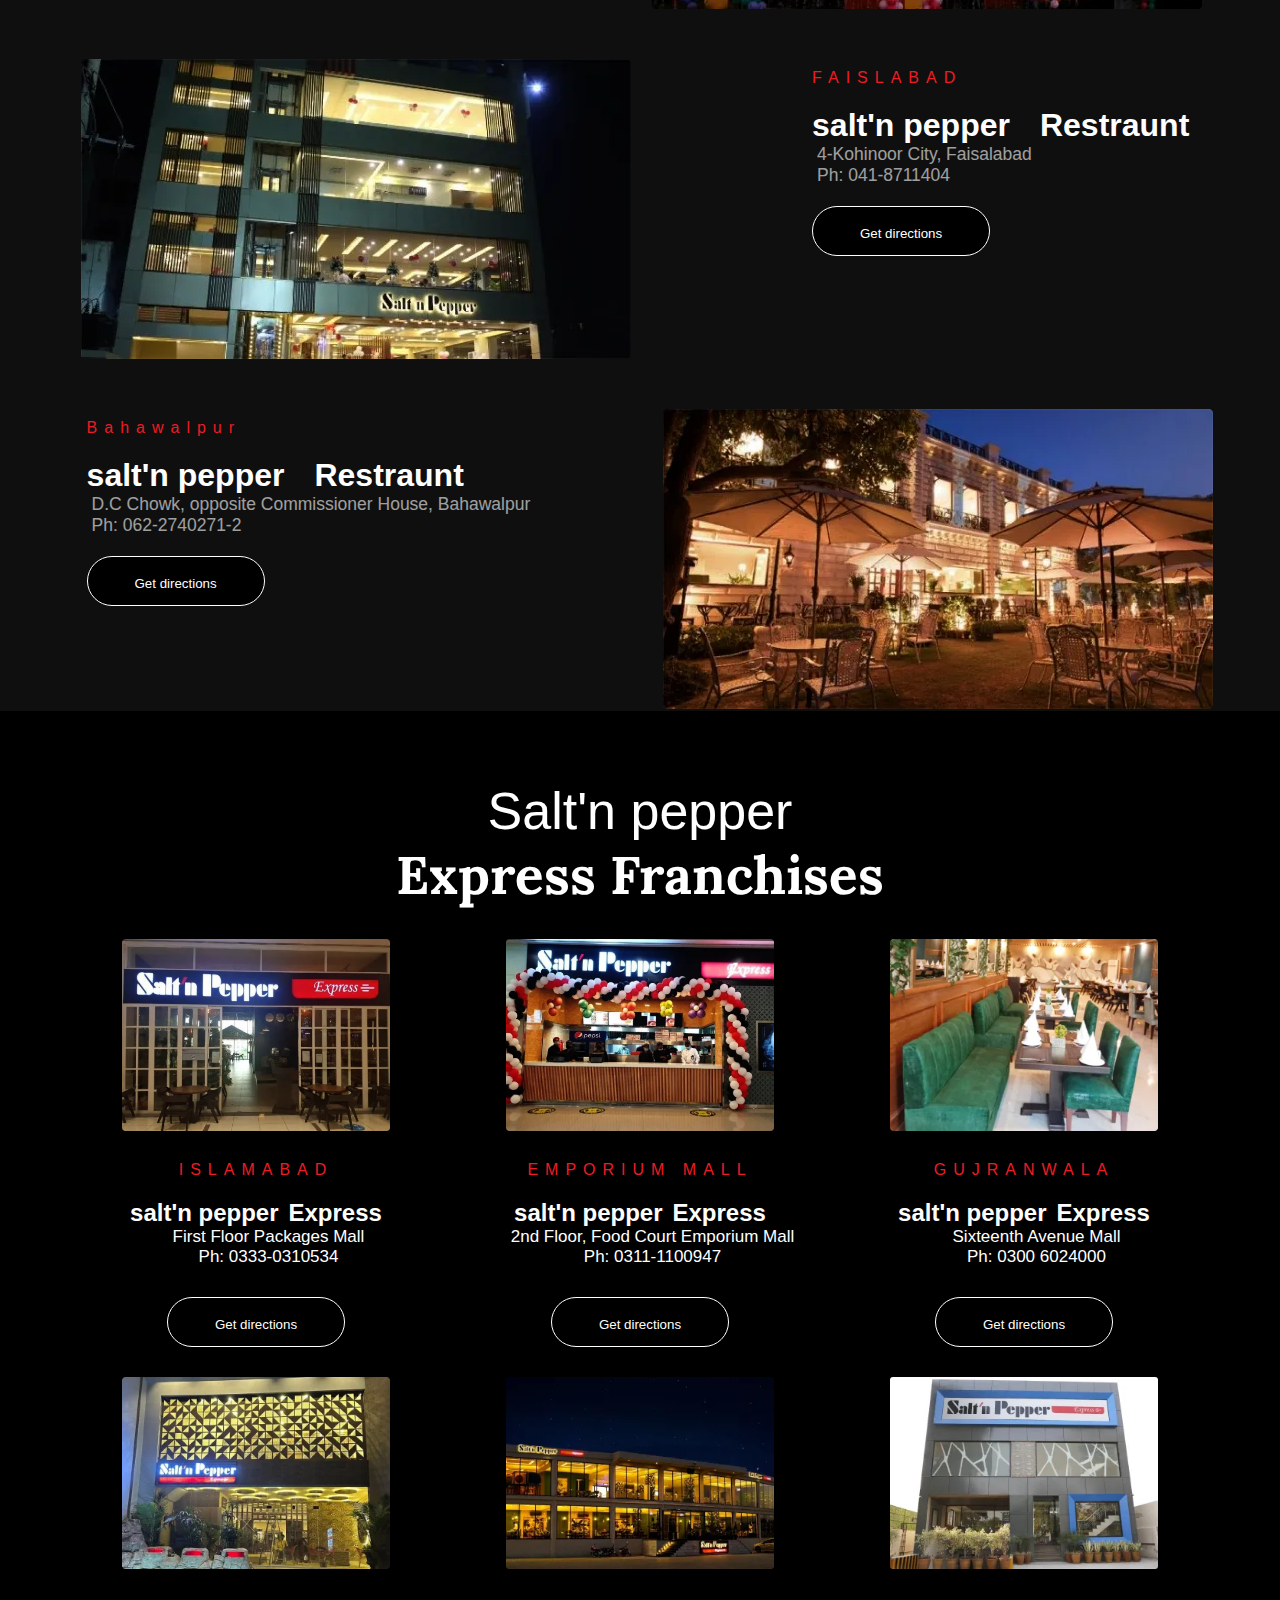
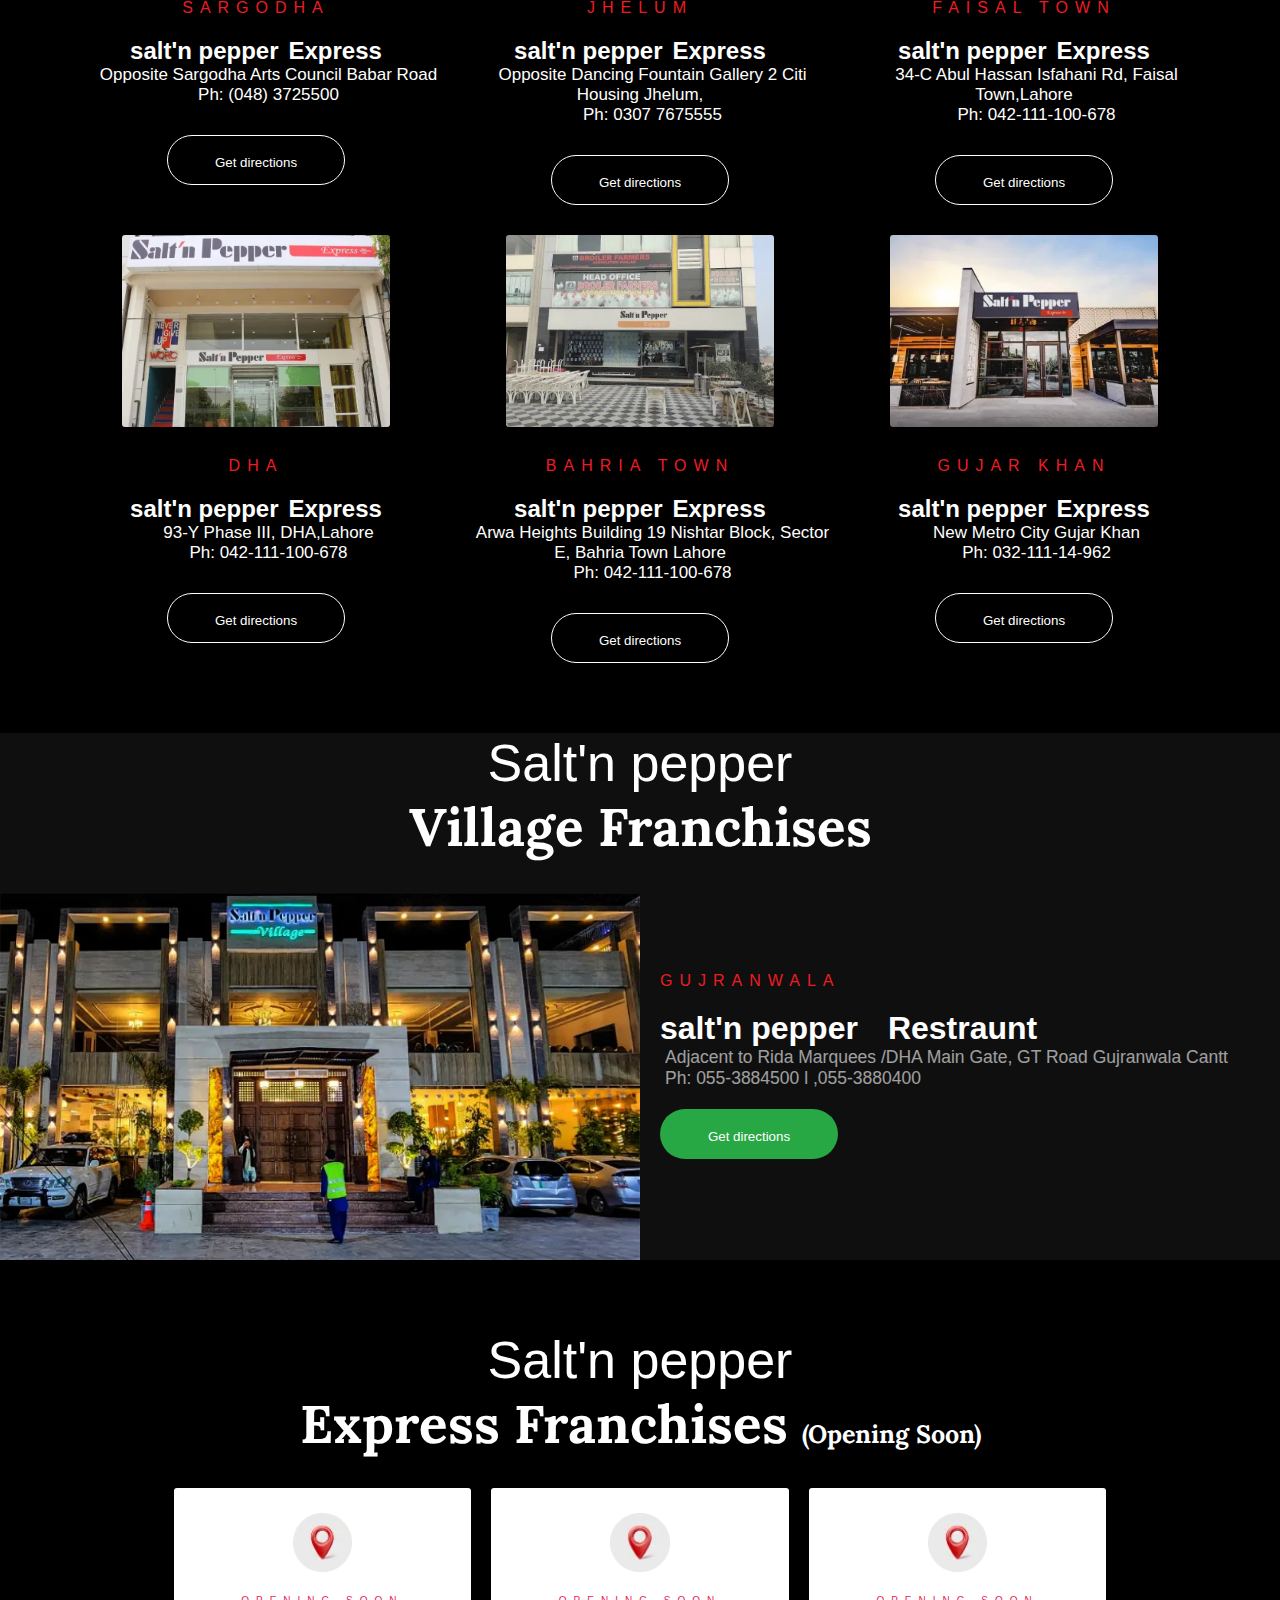
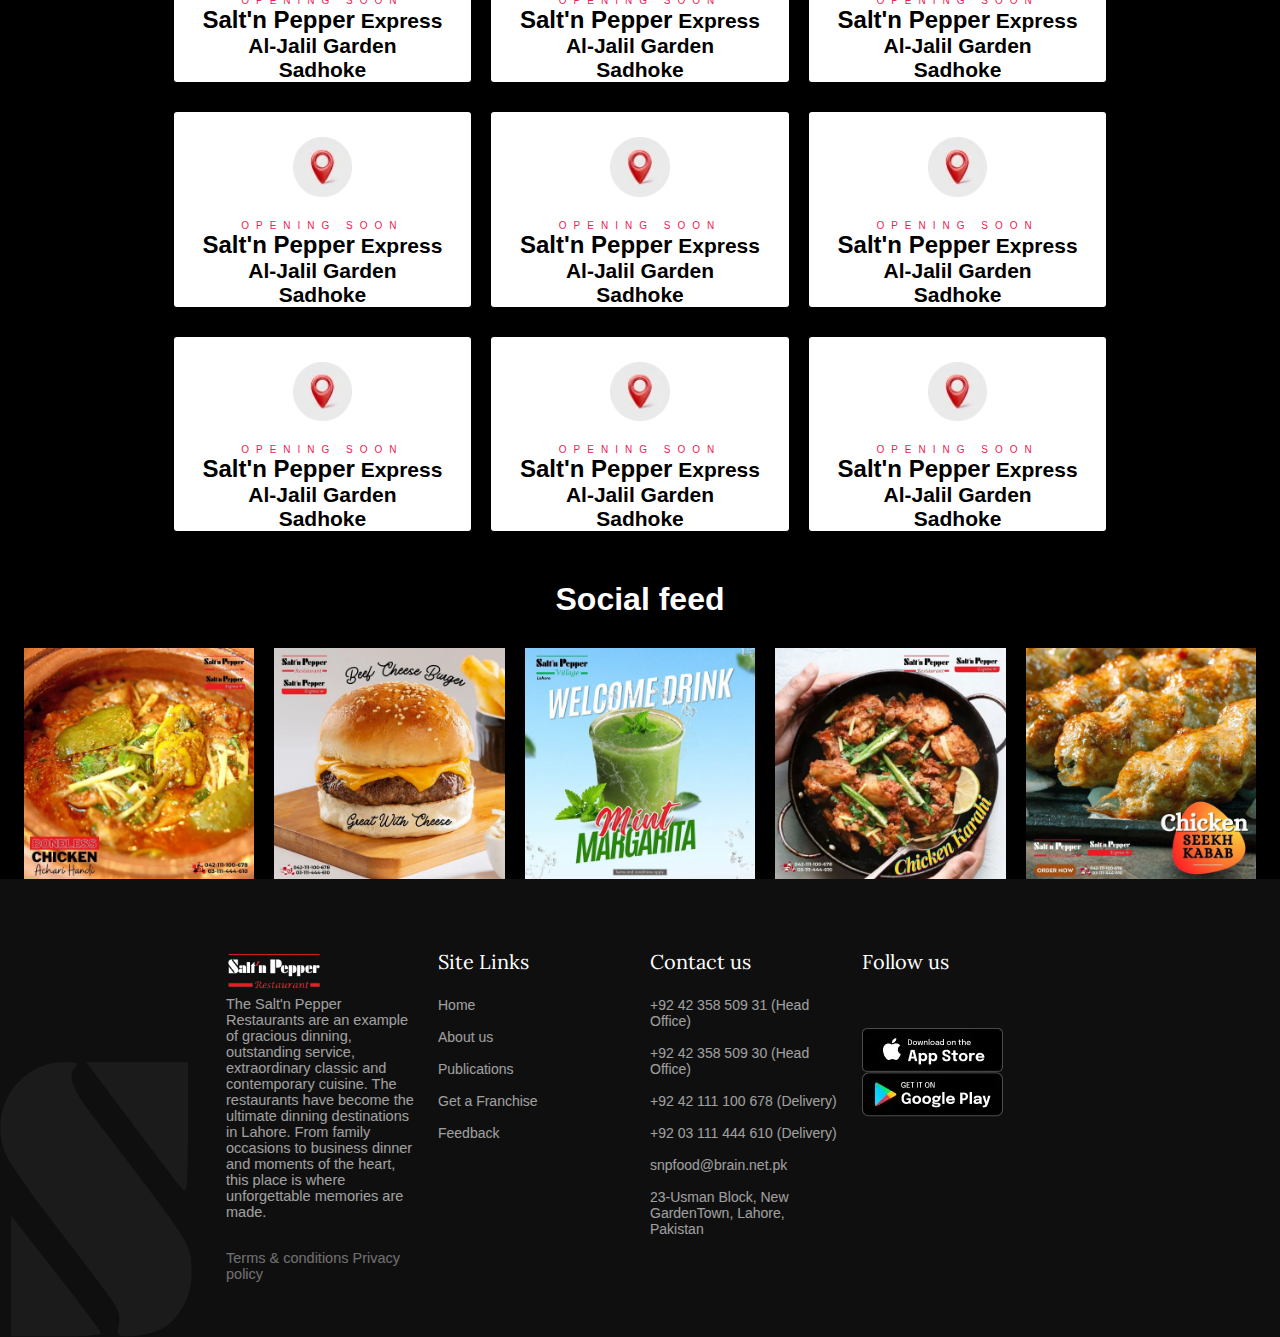
==== commit 5d29c445: "home page updated" ====
--- a/index.html
+++ b/index.html
@@ -7,7 +7,8 @@
       src="https://kit.fontawesome.com/d864d55125.js"
       crossorigin="anonymous"
     ></script>
-    <title>Salt and Pepper</title>
+    
+    <title>Salt and Pepper </title>
 
     <!-- style link -->
     <link rel="stylesheet" href="./styles/style.css" />
@@ -17,13 +18,13 @@
     <link rel="preconnect" href="https://fonts.googleapis.com" />
     <link rel="preconnect" href="https://fonts.gstatic.com" crossorigin />
     <link
-      href="https://fonts.googleapis.com/css2?family=Poppins:wght@300;400&display=swap"
+      href="https://fonts.googleapis.com/css2?family=PT+Sans&display=swap"
       rel="stylesheet"
     />
     <link rel="preconnect" href="https://fonts.googleapis.com" />
     <link rel="preconnect" href="https://fonts.gstatic.com" crossorigin />
     <link
-      href="https://fonts.googleapis.com/css2?family=Noto+Serif+TC&display=swap"
+      href="https://fonts.googleapis.com/css2?family=Lora&display=swap"
       rel="stylesheet"
     />
   </head>
@@ -43,7 +44,7 @@
             <p class="nav-items pointer">Publications</p>
             <p class="nav-items pointer">Feedback</p>
             <button class="pointer" id="franchise-btn">Get a Franchise</button>
-            <button class="pointer" id="order-btn">Order Online</button>
+            <button class="pointer" id="order-btn">Order Online <i class="fa-solid fa-circle-arrow-right" style="color: white;"></i></button>
           </nav>
         </div>
       </header>
@@ -66,7 +67,7 @@
         </p>
       </div>
       <!-- three cards after carousel -->
-      <div class="wrap d-flex justify-around">
+      <div class="wrap d-flex justify-center gap">
         <div class="rest-btn align-center">
           <img
             src="./Assets/salt'n pepper restaraunt.webp"
@@ -582,7 +583,7 @@
       <div class="express-franchise-opening">
         <div class="franchise-heading text-center">Salt'n pepper</div>
         <div class="text-center franchise-subheading">
-          Village Franchises
+          Express Franchises
           <span class="franchise-subheading-span">(Opening Soon)</span>
         </div>
         <div class="wrap d-flex justify-center gap mt-3">
@@ -676,7 +677,7 @@
       <!-- social feed started  -->
       <div class="social-feed">
         <h1 class="text-center mt-5 social-feed-head">Social feed</h1>
-        <div class="d-flex justify-around mt-3 justify-center wrap pointer">
+        <div class="d-flex  mt-3 justify-center gap wrap pointer">
           <img
             src="./Assets/Achari Handi.webp"
             alt=""
@@ -742,13 +743,27 @@
               </li>
             </ul>
           </div>
-          <div class="info ">
+          <div class="info">
             <p class="site-link-head">Follow us</p>
-            <a href=""><i class="fa-brands fa-square-facebook social-logo m-1"></i></a>
-            <a href=""><i class="fa-brands fa-square-instagram social-logo m-1"></i></a>
-            <a href=""><i class="fa-brands fa-square-x-twitter social-logo m-1"></i></a>
-            <img src="./Assets/App store icon.webp" alt="" class="downloading-icon">
-            <img src="./Assets/play store icon.webp" alt="" class="downloading-icon">
+            <a href=""
+              ><i class="fa-brands fa-square-facebook social-logo m-1"></i
+            ></a>
+            <a href=""
+              ><i class="fa-brands fa-square-instagram social-logo m-1"></i
+            ></a>
+            <a href=""
+              ><i class="fa-brands fa-square-x-twitter social-logo m-1"></i
+            ></a>
+            <img
+              src="./Assets/App store icon.webp"
+              alt=""
+              class="downloading-icon"
+            />
+            <img
+              src="./Assets/play store icon.webp"
+              alt=""
+              class="downloading-icon"
+            />
             <!-- <ul class="site-links">
               <li class="foot-li">+92 42 358 509 31 (Head Office)</li>
               <li class="foot-li">+92 42 358 509 30 (Head Office)</li>
--- a/styles/style.css
+++ b/styles/style.css
@@ -51,7 +51,7 @@
 .head-aft-car {
   margin-top: 70px;
   font-size: 2.4rem;
-  font-family: 400;
+  font-weight: 400;
 }
 /* carousel ended */
 /* brands */
@@ -93,7 +93,7 @@
 }
 .franchise-subheading {
   font-size: 5.3rem;
-  font-family: "Noto Serif TC", serif;
+  font-family: 'Lora', serif;
   font-weight: bolder;
 }
 .another-subheading {
@@ -221,7 +221,7 @@
 /* social feed */
 .franchise-subheading-span {
   font-size: 2.5rem;
-  font-family: "Noto Serif TC", serif;
+  font-family: 'Lora', serif;
   font-weight: bold;
 }
 .opening-soon {
@@ -301,7 +301,7 @@
 .site-link-head {
   font-size: 2rem;
   padding-bottom: 23px;
-  font-family: "Noto Serif TC", serif;
+  font-family: 'Lora', serif;
 }
 .social-logo {
   font-size: 2.7rem;
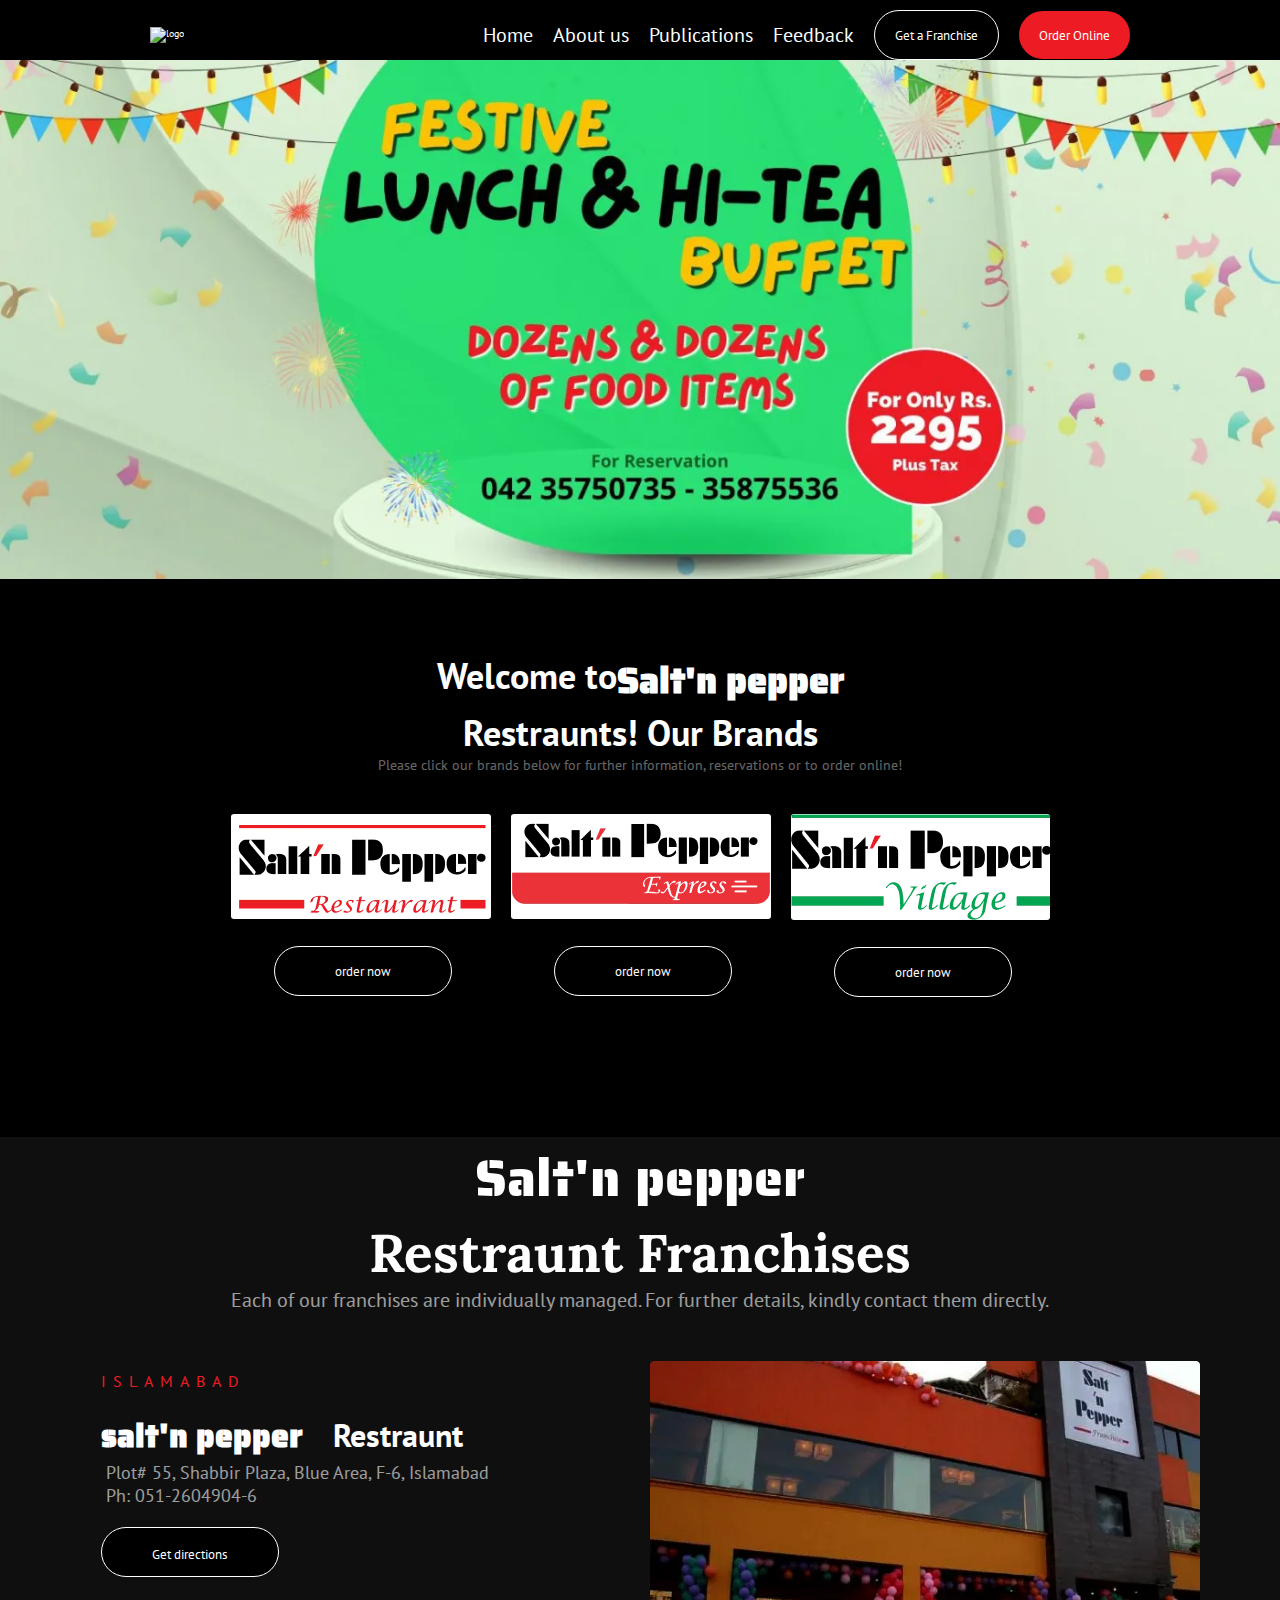
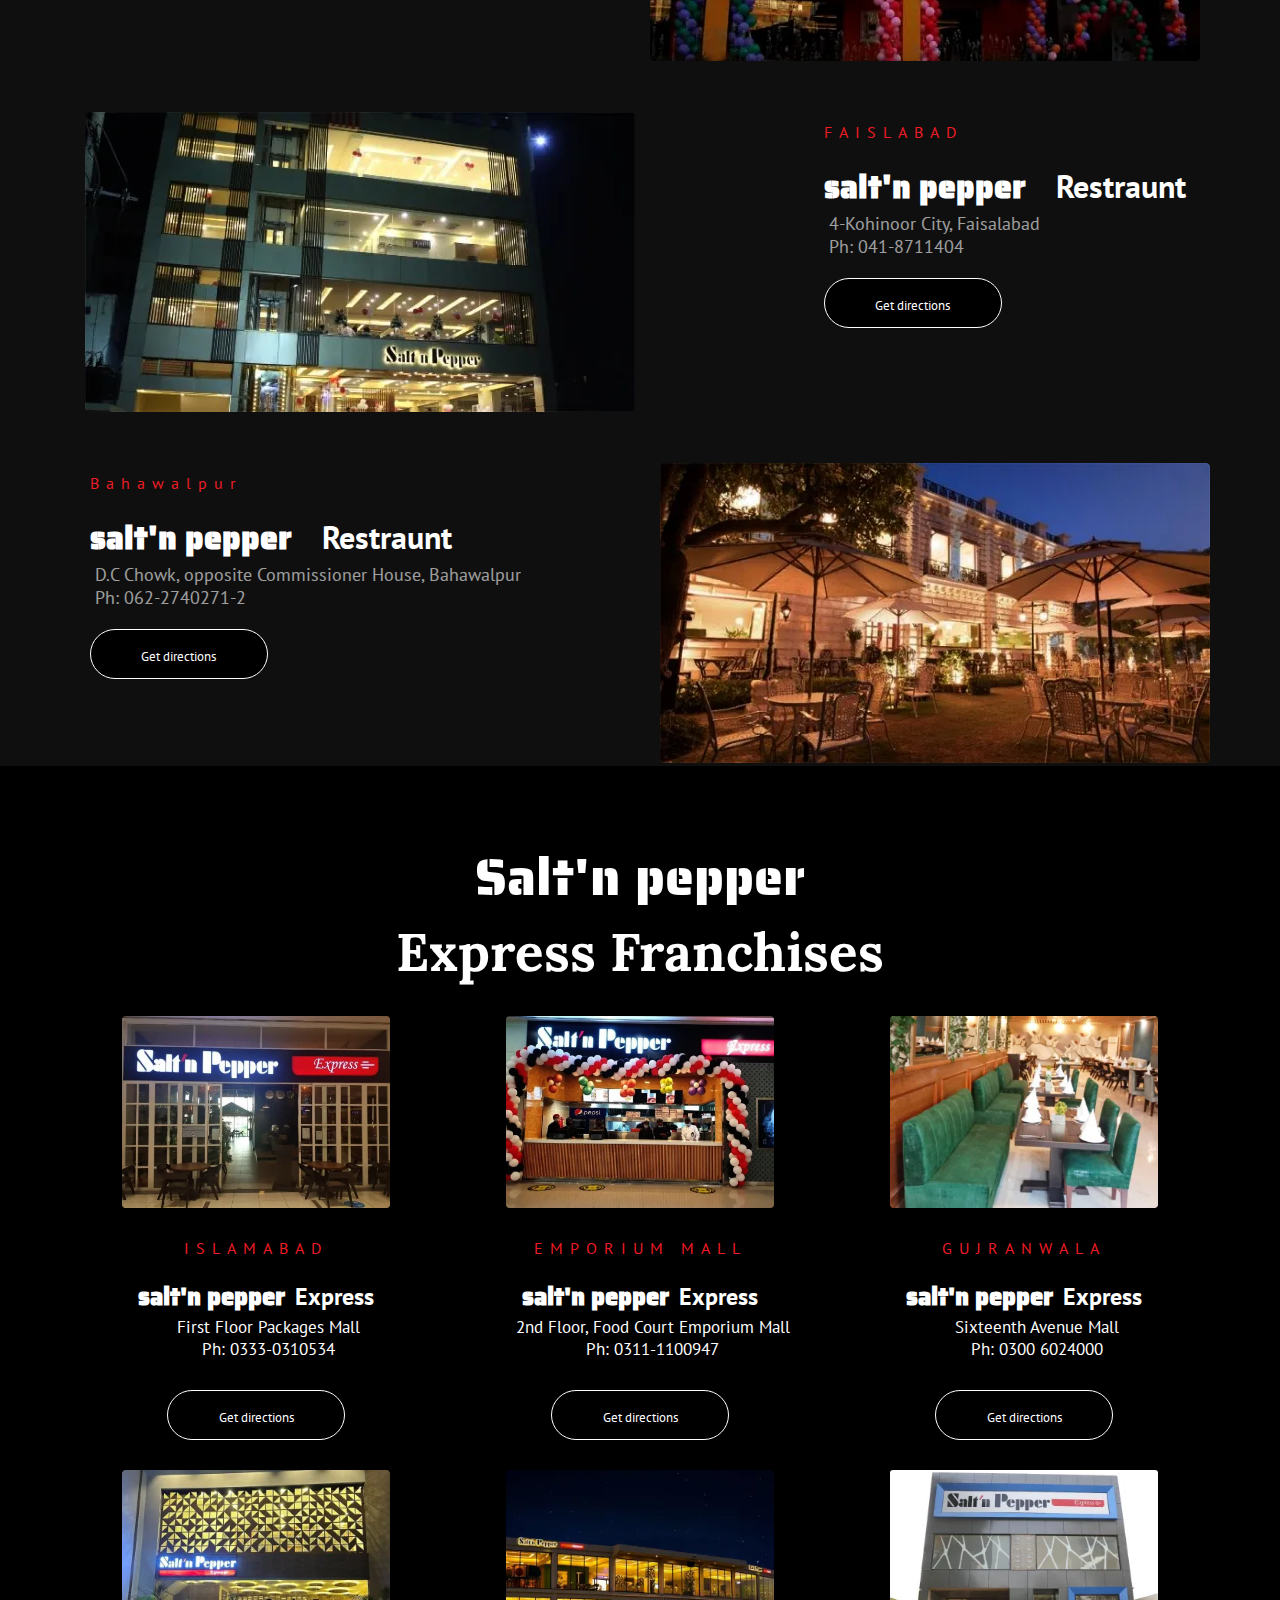
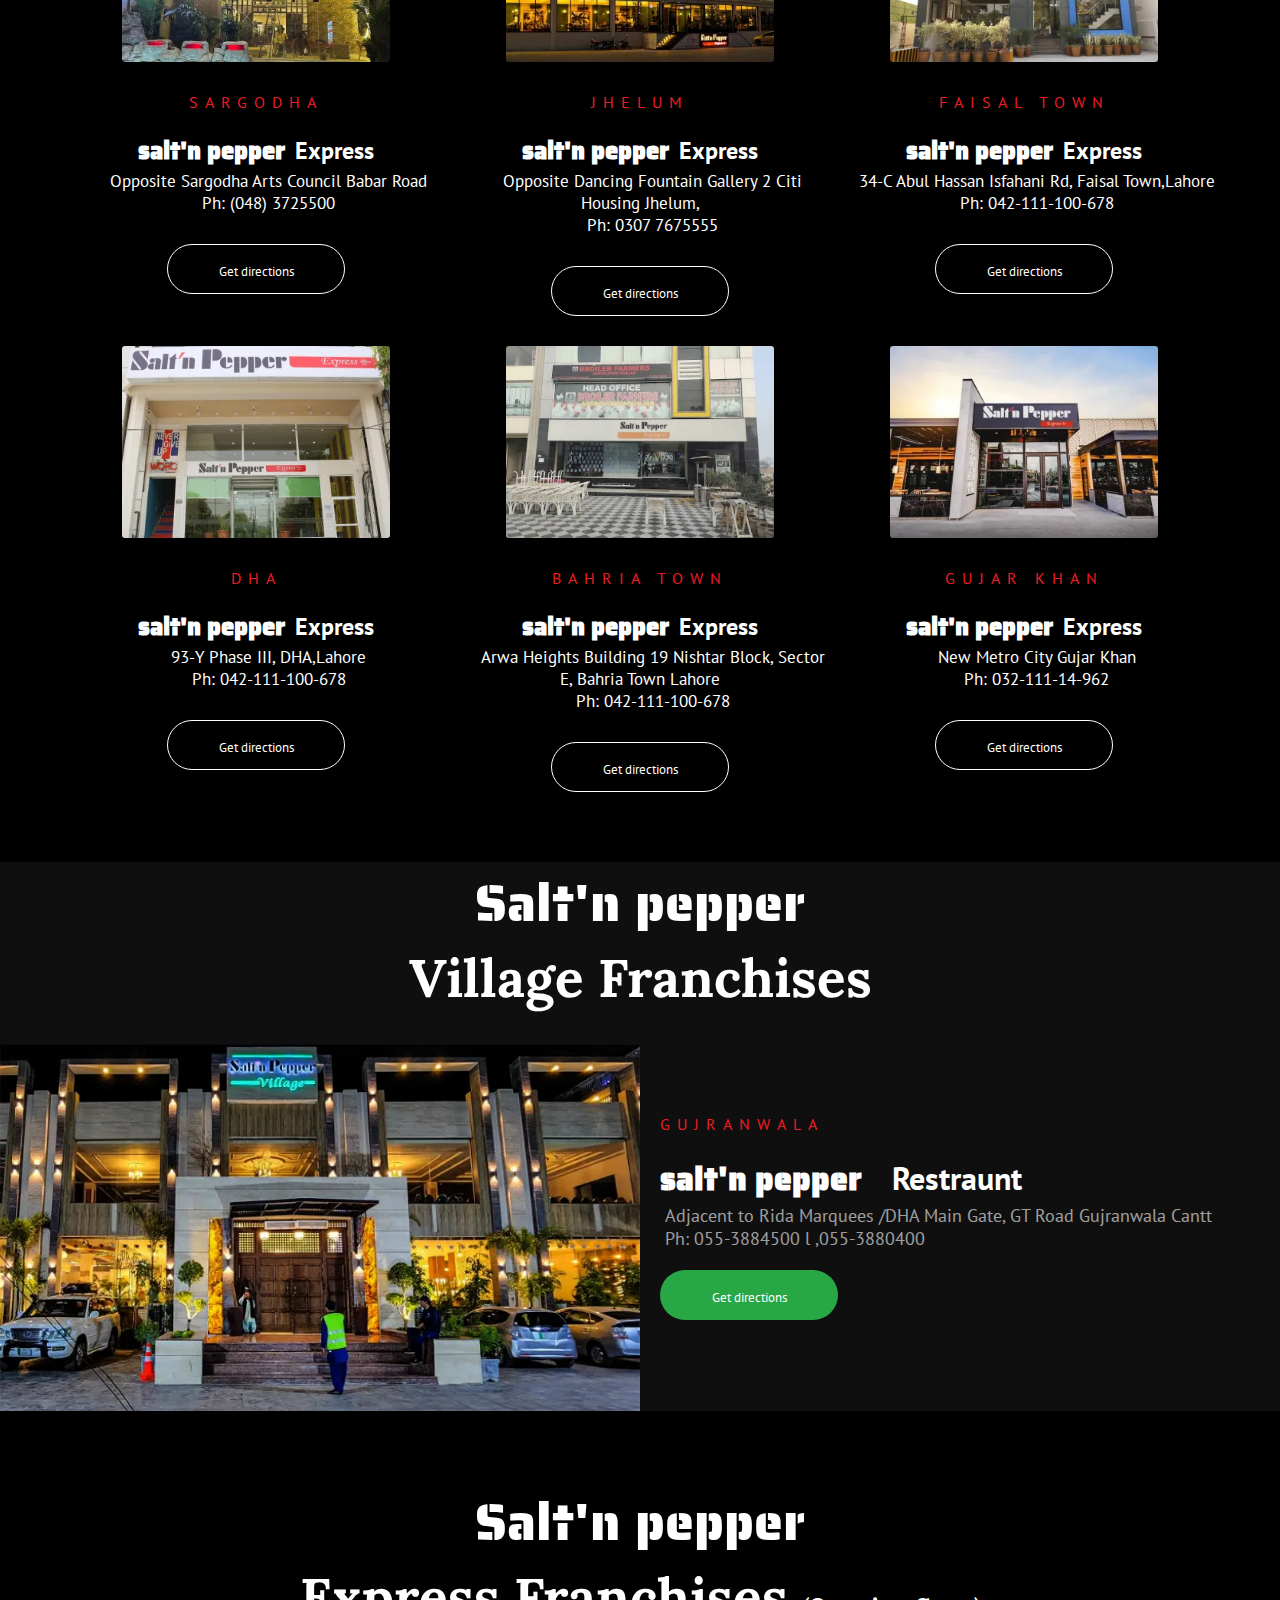
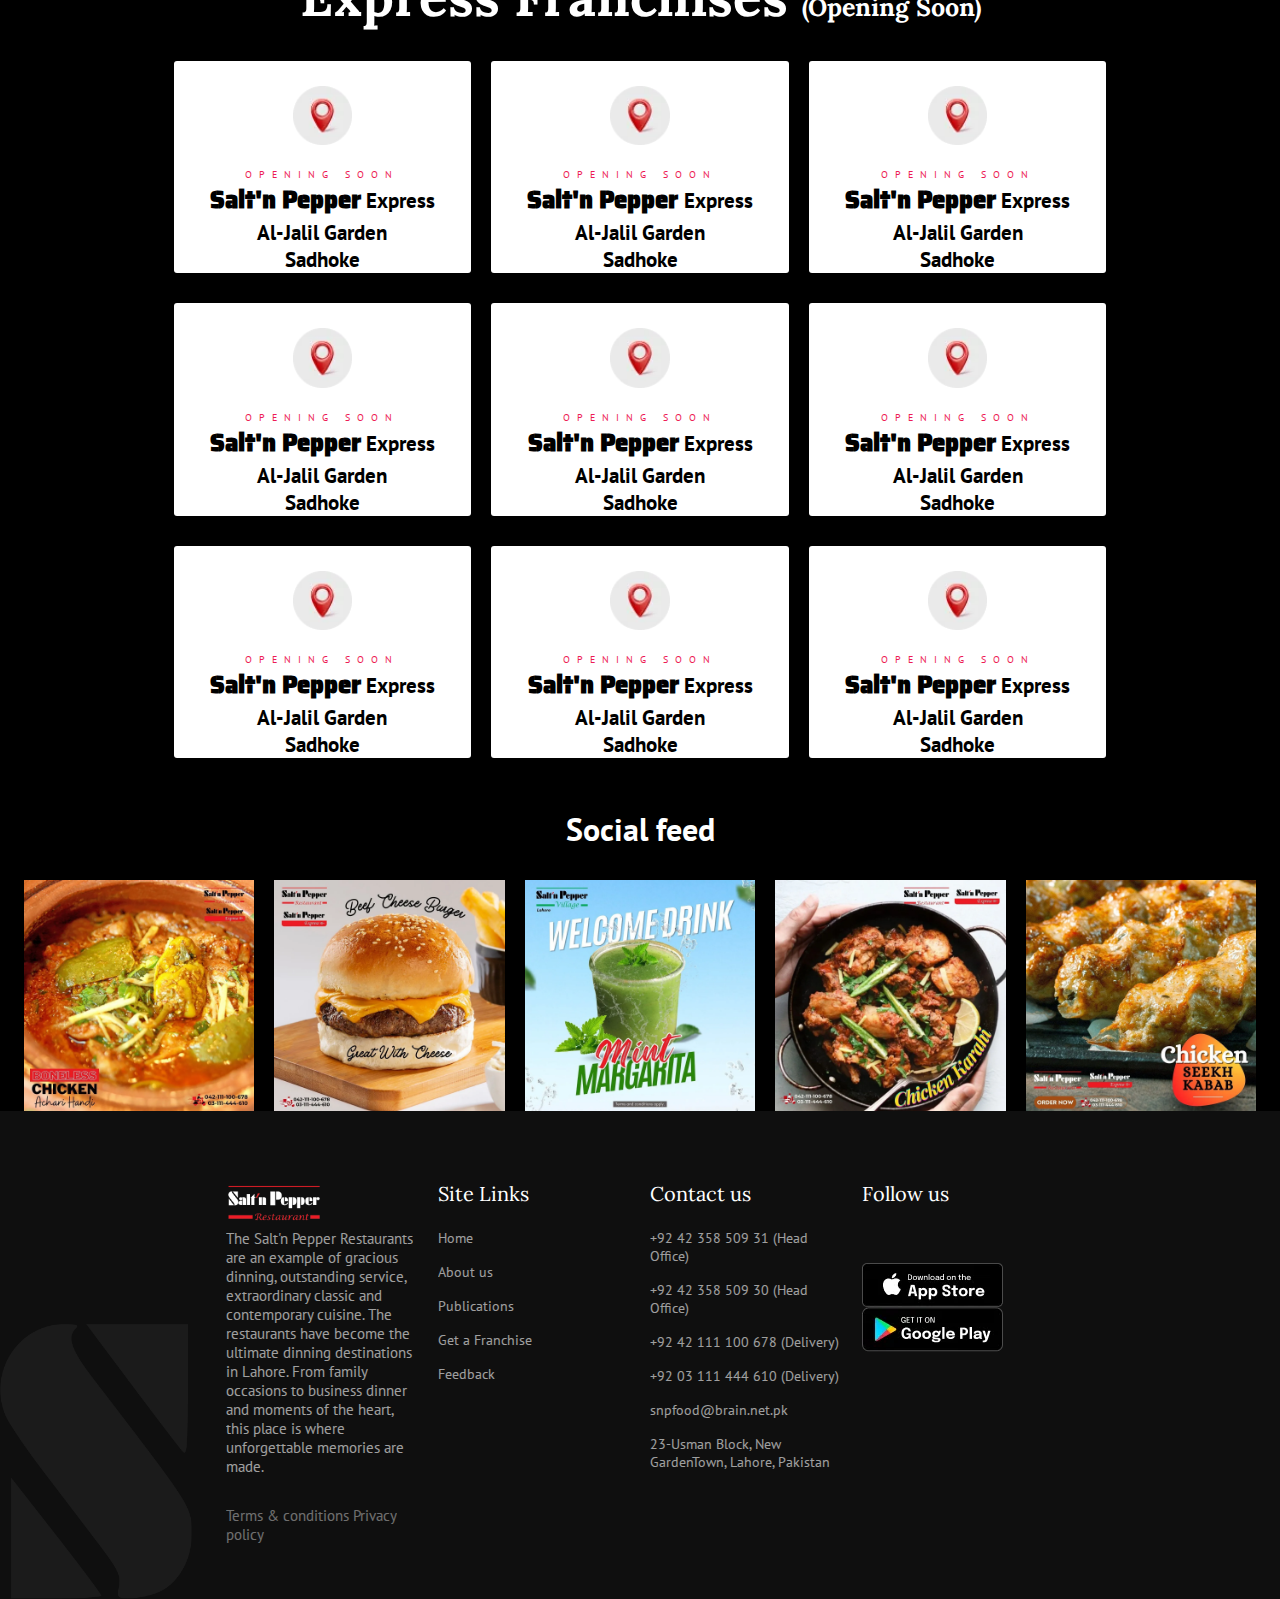
==== commit 62a0a8ec: "fonts are updated home page completetd" ====
--- a/index.html
+++ b/index.html
@@ -7,8 +7,8 @@
       src="https://kit.fontawesome.com/d864d55125.js"
       crossorigin="anonymous"
     ></script>
-    
-    <title>Salt and Pepper </title>
+
+    <title>Salt and Pepper | Home Page</title>
 
     <!-- style link -->
     <link rel="stylesheet" href="./styles/style.css" />
@@ -27,6 +27,12 @@
       href="https://fonts.googleapis.com/css2?family=Lora&display=swap"
       rel="stylesheet"
     />
+    <link rel="preconnect" href="https://fonts.googleapis.com" />
+    <link rel="preconnect" href="https://fonts.gstatic.com" crossorigin />
+    <link
+      href="https://fonts.googleapis.com/css2?family=Saira+Stencil+One&display=swap"
+      rel="stylesheet"
+    />
   </head>
 
   <body>
@@ -39,12 +45,20 @@
         </div>
         <div>
           <nav class="d-flex gap align-center wrap">
-            <p class="nav-items pointer">Home</p>
-            <p class="nav-items pointer">About us</p>
-            <p class="nav-items pointer">Publications</p>
-            <p class="nav-items pointer">Feedback</p>
+            <a class="nav-items pointer">Home</a>
+            <a class="nav-items pointer" href="./about-us.html" target="_blank"
+              >About us</a
+            >
+            <a class="nav-items pointer">Publications</a>
+            <a class="nav-items pointer">Feedback</a>
             <button class="pointer" id="franchise-btn">Get a Franchise</button>
-            <button class="pointer" id="order-btn">Order Online <i class="fa-solid fa-circle-arrow-right" style="color: white;"></i></button>
+            <button class="pointer" id="order-btn">
+              Order Online
+              <i
+                class="fa-solid fa-circle-arrow-right"
+                style="color: white"
+              ></i>
+            </button>
           </nav>
         </div>
       </header>
@@ -56,7 +70,10 @@
       <!-- carousel end -->
       <div class="head-aft-car">
         <h2 class="d-flex text-center justify-center">
-          Welcome to Salt'n pepper
+          Welcome to
+          <span style="font-family: 'Saira Stencil One', sans-serif">
+            Salt'n pepper</span
+          >
         </h2>
         <h2 class="d-flex text-center justify-center">
           Restraunts! Our Brands
@@ -95,7 +112,12 @@
       <!-- end of the three cards -->
       <!-- restraunt franchises started -->
       <div class="franchise-restraunt-div">
-        <div class="franchise-heading text-center">Salt'n pepper</div>
+        <div
+          class="franchise-heading text-center"
+          style="font-family: 'Saira Stencil One', sans-serif"
+        >
+          Salt'n pepper
+        </div>
         <div class="text-center franchise-subheading">Restraunt Franchises</div>
         <div class="text-center">
           <p class="another-subheading">
@@ -107,7 +129,10 @@
           <div class="franchise-card-1">
             <p class="city-franchise-name m-2 mt-1">ISLAMABAD</p>
             <h3 class="rest-name">
-              <span class="m-2">salt'n pepper</span
+              <span
+                class="m-2"
+                style="font-family: 'Saira Stencil One', sans-serif"
+                >salt'n pepper</span
               ><span class="m-1">Restraunt</span>
             </h3>
             <div>
@@ -153,7 +178,10 @@
           <div class="franchise-card-1">
             <p class="city-franchise-name m-2 mt-1">FAISLABAD</p>
             <h3 class="rest-name">
-              <span class="m-2">salt'n pepper</span
+              <span
+                class="m-2"
+                style="font-family: 'Saira Stencil One', sans-serif"
+                >salt'n pepper</span
               ><span class="m-1">Restraunt</span>
             </h3>
             <div>
@@ -185,7 +213,10 @@
           <div class="franchise-card-1">
             <p class="city-franchise-name m-2 mt-1">Bahawalpur</p>
             <h3 class="rest-name">
-              <span class="m-2">salt'n pepper</span
+              <span
+                class="m-2"
+                style="font-family: 'Saira Stencil One', sans-serif"
+                >salt'n pepper</span
               ><span class="m-1">Restraunt</span>
             </h3>
             <div>
@@ -224,7 +255,12 @@
       <!-- restraunt franchises ended -->
       <!-- express franchise start -->
       <div class="franchise-express-div">
-        <div class="franchise-heading text-center">Salt'n pepper</div>
+        <div
+          class="franchise-heading text-center"
+          style="font-family: 'Saira Stencil One', sans-serif"
+        >
+          Salt'n pepper
+        </div>
         <div class="text-center franchise-subheading">Express Franchises</div>
         <span class="d-flex justify-center wrap">
           <div class="express-franchise">
@@ -237,7 +273,11 @@
               ISLAMABAD
             </p>
             <h3 class="text-center heading-express-all">
-              <span class="heading-express">salt'n pepper</span>Express
+              <span
+                class="heading-express"
+                style="font-family: 'Saira Stencil One', sans-serif"
+                >salt'n pepper</span
+              >Express
             </h3>
             <p class="text-center address-express">
               <i
@@ -271,7 +311,11 @@
               EMPORIUM MALL
             </p>
             <h3 class="text-center heading-express-all">
-              <span class="heading-express">salt'n pepper</span>Express
+              <span
+                class="heading-express"
+                style="font-family: 'Saira Stencil One', sans-serif"
+                >salt'n pepper</span
+              >Express
             </h3>
             <p class="text-center address-express">
               <i
@@ -305,7 +349,11 @@
               GUJRANWALA
             </p>
             <h3 class="text-center heading-express-all">
-              <span class="heading-express">salt'n pepper</span>Express
+              <span
+                class="heading-express"
+                style="font-family: 'Saira Stencil One', sans-serif"
+                >salt'n pepper</span
+              >Express
             </h3>
             <p class="text-center address-express">
               <i
@@ -341,7 +389,11 @@
               SARGODHA
             </p>
             <h3 class="text-center heading-express-all">
-              <span class="heading-express">salt'n pepper</span>Express
+              <span
+                class="heading-express"
+                style="font-family: 'Saira Stencil One', sans-serif"
+                >salt'n pepper</span
+              >Express
             </h3>
             <p class="text-center address-express">
               <i
@@ -375,7 +427,11 @@
               JHELUM
             </p>
             <h3 class="text-center heading-express-all">
-              <span class="heading-express">salt'n pepper</span>Express
+              <span
+                class="heading-express"
+                style="font-family: 'Saira Stencil One', sans-serif"
+                >salt'n pepper</span
+              >Express
             </h3>
             <p class="text-center address-express">
               <i
@@ -409,7 +465,11 @@
               FAISAL TOWN
             </p>
             <h3 class="text-center heading-express-all">
-              <span class="heading-express">salt'n pepper</span>Express
+              <span
+                class="heading-express"
+                style="font-family: 'Saira Stencil One', sans-serif"
+                >salt'n pepper</span
+              >Express
             </h3>
             <p class="text-center address-express">
               <i
@@ -443,7 +503,11 @@
             />
             <p class="city-express-franchise-name m-2 mt-3 text-center">DHA</p>
             <h3 class="text-center heading-express-all">
-              <span class="heading-express">salt'n pepper</span>Express
+              <span
+                class="heading-express"
+                style="font-family: 'Saira Stencil One', sans-serif"
+                >salt'n pepper</span
+              >Express
             </h3>
             <p class="text-center address-express">
               <i
@@ -477,7 +541,11 @@
               BAHRIA TOWN
             </p>
             <h3 class="text-center heading-express-all">
-              <span class="heading-express">salt'n pepper</span>Express
+              <span
+                class="heading-express"
+                style="font-family: 'Saira Stencil One', sans-serif"
+                >salt'n pepper</span
+              >Express
             </h3>
             <p class="text-center address-express">
               <i
@@ -512,7 +580,11 @@
               GUJAR KHAN
             </p>
             <h3 class="text-center heading-express-all">
-              <span class="heading-express">salt'n pepper</span>Express
+              <span
+                class="heading-express"
+                style="font-family: 'Saira Stencil One', sans-serif"
+                >salt'n pepper</span
+              >Express
             </h3>
             <p class="text-center address-express">
               <i
@@ -541,14 +613,22 @@
       <!-- express franchise end -->
       <!-- village franchise started -->
       <div class="franchise-village">
-        <div class="franchise-heading text-center">Salt'n pepper</div>
+        <div
+          class="franchise-heading text-center"
+          style="font-family: 'Saira Stencil One', sans-serif"
+        >
+          Salt'n pepper
+        </div>
         <div class="text-center franchise-subheading">Village Franchises</div>
         <div class="d-flex wrap">
           <img src="./Assets/village.webp" alt="" class="image-village" />
           <div class="img-des-vilage">
             <p class="city-vilage-franchise-name m-2 mt-3">GUJRANWALA</p>
             <h3 class="rest-name">
-              <span class="m-2">salt'n pepper</span
+              <span
+                class="m-2"
+                style="font-family: 'Saira Stencil One', sans-serif"
+                >salt'n pepper</span
               ><span class="m-1">Restraunt</span>
             </h3>
             <div>
@@ -581,7 +661,12 @@
       <!-- village franchise ended -->
       <!-- opening branches  -->
       <div class="express-franchise-opening">
-        <div class="franchise-heading text-center">Salt'n pepper</div>
+        <div
+          class="franchise-heading text-center"
+          style="font-family: 'Saira Stencil One', sans-serif"
+        >
+          Salt'n pepper
+        </div>
         <div class="text-center franchise-subheading">
           Express Franchises
           <span class="franchise-subheading-span">(Opening Soon)</span>
@@ -591,7 +676,12 @@
             <img src="./Assets/location logo.webp" alt="" class="img-locate" />
             <p class="opening-soon">OPENING SOON</p>
             <h4 class="heading-express-opening text-center">
-              <span class="saltnpepper-head">Salt'n Pepper</span> Express
+              <span
+                class="saltnpepper-head"
+                style="font-family: 'Saira Stencil One', sans-serif"
+                >Salt'n Pepper</span
+              >
+              Express
               <p class="opening-address">Al-Jalil Garden</p>
               <p class="opening-address">Sadhoke</p>
             </h4>
@@ -600,7 +690,12 @@
             <img src="./Assets/location logo.webp" alt="" class="img-locate" />
             <p class="opening-soon">OPENING SOON</p>
             <h4 class="heading-express-opening text-center">
-              <span class="saltnpepper-head">Salt'n Pepper</span> Express
+              <span
+                class="saltnpepper-head"
+                style="font-family: 'Saira Stencil One', sans-serif"
+                >Salt'n Pepper
+              </span>
+              Express
               <p class="opening-address">Al-Jalil Garden</p>
               <p class="opening-address">Sadhoke</p>
             </h4>
@@ -609,7 +704,12 @@
             <img src="./Assets/location logo.webp" alt="" class="img-locate" />
             <p class="opening-soon">OPENING SOON</p>
             <h4 class="heading-express-opening text-center">
-              <span class="saltnpepper-head">Salt'n Pepper</span> Express
+              <span
+                class="saltnpepper-head"
+                style="font-family: 'Saira Stencil One', sans-serif"
+                >Salt'n Pepper</span
+              >
+              Express
               <p class="opening-address">Al-Jalil Garden</p>
               <p class="opening-address">Sadhoke</p>
             </h4>
@@ -620,7 +720,12 @@
             <img src="./Assets/location logo.webp" alt="" class="img-locate" />
             <p class="opening-soon">OPENING SOON</p>
             <h4 class="heading-express-opening text-center">
-              <span class="saltnpepper-head">Salt'n Pepper</span> Express
+              <span
+                class="saltnpepper-head"
+                style="font-family: 'Saira Stencil One', sans-serif"
+                >Salt'n Pepper</span
+              >
+              Express
               <p class="opening-address">Al-Jalil Garden</p>
               <p class="opening-address">Sadhoke</p>
             </h4>
@@ -629,7 +734,12 @@
             <img src="./Assets/location logo.webp" alt="" class="img-locate" />
             <p class="opening-soon">OPENING SOON</p>
             <h4 class="heading-express-opening text-center">
-              <span class="saltnpepper-head">Salt'n Pepper</span> Express
+              <span
+                class="saltnpepper-head"
+                style="font-family: 'Saira Stencil One', sans-serif"
+                >Salt'n Pepper</span
+              >
+              Express
               <p class="opening-address">Al-Jalil Garden</p>
               <p class="opening-address">Sadhoke</p>
             </h4>
@@ -638,7 +748,12 @@
             <img src="./Assets/location logo.webp" alt="" class="img-locate" />
             <p class="opening-soon">OPENING SOON</p>
             <h4 class="heading-express-opening text-center">
-              <span class="saltnpepper-head">Salt'n Pepper</span> Express
+              <span
+                class="saltnpepper-head"
+                style="font-family: 'Saira Stencil One', sans-serif"
+                >Salt'n Pepper</span
+              >
+              Express
               <p class="opening-address">Al-Jalil Garden</p>
               <p class="opening-address">Sadhoke</p>
             </h4>
@@ -649,7 +764,12 @@
             <img src="./Assets/location logo.webp" alt="" class="img-locate" />
             <p class="opening-soon">OPENING SOON</p>
             <h4 class="heading-express-opening text-center">
-              <span class="saltnpepper-head">Salt'n Pepper</span> Express
+              <span
+                class="saltnpepper-head"
+                style="font-family: 'Saira Stencil One', sans-serif"
+                >Salt'n Pepper</span
+              >
+              Express
               <p class="opening-address">Al-Jalil Garden</p>
               <p class="opening-address">Sadhoke</p>
             </h4>
@@ -658,7 +778,12 @@
             <img src="./Assets/location logo.webp" alt="" class="img-locate" />
             <p class="opening-soon">OPENING SOON</p>
             <h4 class="heading-express-opening text-center">
-              <span class="saltnpepper-head">Salt'n Pepper</span> Express
+              <span
+                class="saltnpepper-head"
+                style="font-family: 'Saira Stencil One', sans-serif"
+                >Salt'n Pepper</span
+              >
+              Express
               <p class="opening-address">Al-Jalil Garden</p>
               <p class="opening-address">Sadhoke</p>
             </h4>
@@ -667,7 +792,12 @@
             <img src="./Assets/location logo.webp" alt="" class="img-locate" />
             <p class="opening-soon">OPENING SOON</p>
             <h4 class="heading-express-opening text-center">
-              <span class="saltnpepper-head">Salt'n Pepper</span> Express
+              <span
+                class="saltnpepper-head"
+                style="font-family: 'Saira Stencil One', sans-serif"
+                >Salt'n Pepper</span
+              >
+              Express
               <p class="opening-address">Al-Jalil Garden</p>
               <p class="opening-address">Sadhoke</p>
             </h4>
@@ -677,7 +807,7 @@
       <!-- social feed started  -->
       <div class="social-feed">
         <h1 class="text-center mt-5 social-feed-head">Social feed</h1>
-        <div class="d-flex  mt-3 justify-center gap wrap pointer">
+        <div class="d-flex mt-3 justify-center gap wrap pointer">
           <img
             src="./Assets/Achari Handi.webp"
             alt=""
--- a/styles/style.css
+++ b/styles/style.css
@@ -3,7 +3,8 @@
   padding: 0;
   box-sizing: border-box;
   color: #ffffff;
-  font-family: "Poppins", sans-serif;
+  font-family: 'PT Sans', sans-serif;
+
   /* border: 1px solid lightcyan; */
 }
 
@@ -22,6 +23,7 @@
 }
 .nav-items {
   font-size: 2rem;
+  text-decoration: none;
 }
 
 .header-logo {
